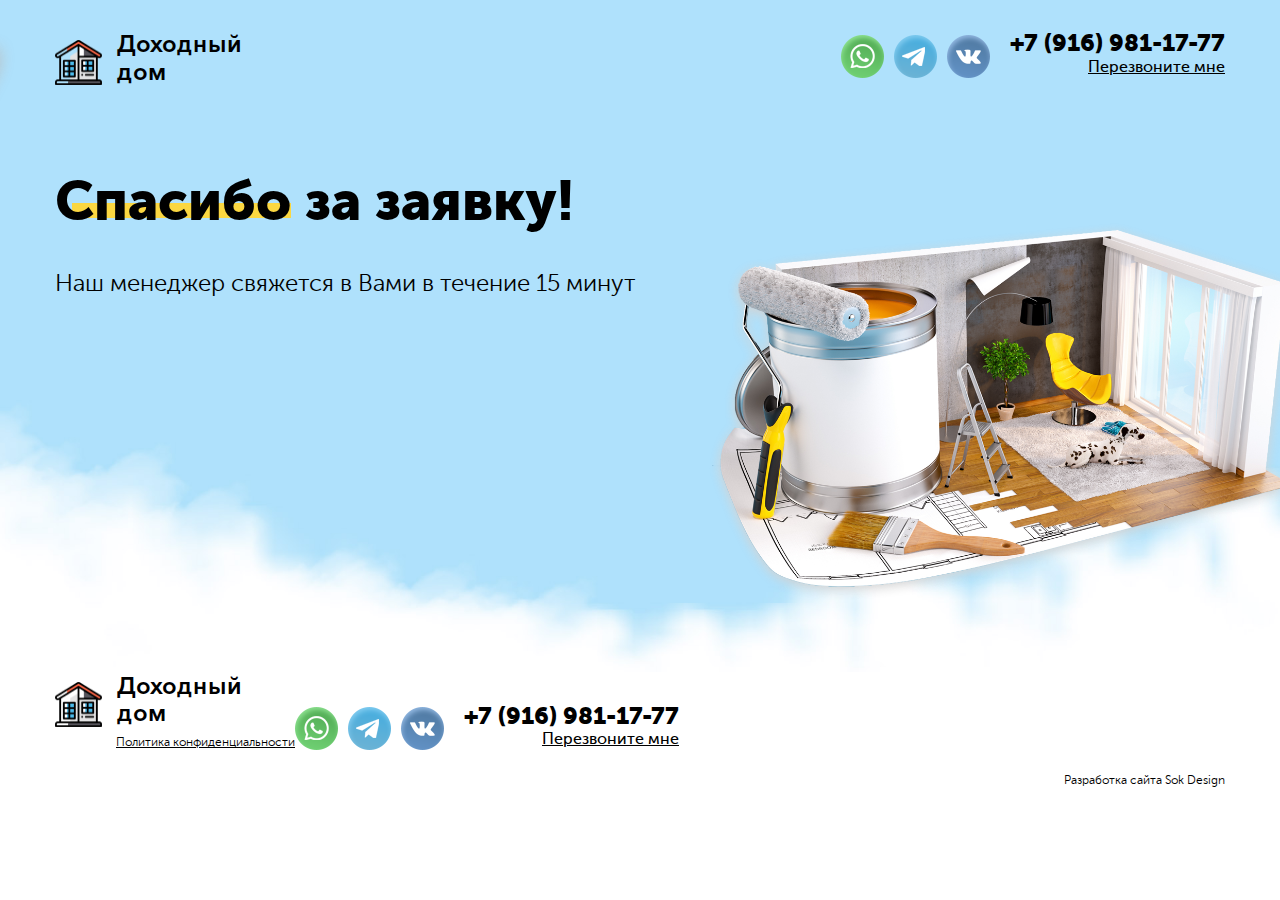
==== thanks.html @ ee1604ca "Add files via upload" ====
<!DOCTYPE HTML>
<html lang="ru">
  <head>
    <meta charset="utf-8">
    <title>Спасибо за заявку!</title>
    <meta name="viewport" content="width=device-width, initial-scale=1">
    <link rel="stylesheet" href="css/style.min.css">
    <link rel="shortcut icon" href="img/favicon.png" type="image/png">
  </head>
  <body>
    <section class="main  main--thanks">
      <header class="main__header">
          <a href="index.html" class="main__logo">
            <img src="img/logo.png" alt="">
            <span>Доходный дом</span>
          </a>
          <div class="main__social  social">
            <a href="" class="social__link">
              <img src="img/icon1-wp.png" alt="">
            </a>
            <a href="" class="social__link">
              <img src="img/icon1-tel.png" alt="">
            </a>
            <a href="https://vk.com/sok.design" class="social__link">
              <img src="img/icon1-vk.png" alt="">
            </a>
          </div>
          <div class="main__phone">
            <a class="main__tel" href="tel:79169811777"><span>+7 (916) 981-17-77</span><img src="img/icon-phone-mob.png"></a>
            <a href="#callback" id="main__btn" class="btn  btn--call main__btn--header  popup-with-zoom-anim">Перезвоните мне</a>
          </div>
        </header>
      <div class="main__wrapper">
        <h1 class="main__title"><span class="main__title--decor1">Спасибо</span> за заявку!</h1>
        <p class="main__subtitle">Наш менеджер свяжется в Вами в течение 15 минут</p>
      </div>
      <div class="main__img  main__img--thanks">
        <img src="img/bg-img1.png" alt="">
      </div>
    </section>

    <footer class="footer footer--thanks">
      <div class="footer__wrapper">
        <div class="footer__col">
          <a href="/" class="main__logo  main__logo--footer">
            <img src="img/logo.png" alt="">
              <span>Доходный дом</span>
          </a>
          <div class="footer__privacy  politics">
            <a href="#politics" class="popup-with-zoom-anim">Политика конфиденциальности</a>
          </div>
        </div>
        <div class="footer__col2">
          <div class="main__social  social">
            <a href="" class="social__link  social__link--footer">
              <img src="img/icon1-wp.png" alt="">
            </a>
            <a href="" class="social__link  social__link--footer">
              <img src="img/icon1-tel.png" alt="">
            </a>
            <a href="https://vk.com/sok.design" class="social__link  social__link--footer">
              <img src="img/icon1-vk.png" alt="">
            </a>
          </div>
          <div class="main__phone  main__phone--footer">
            <a class="main__tel" href="tel:79169811777">+7 (916) 981-17-77</a>
            <a href="#callback" id="main__btn" class="btn  btn--call main__btn--footer callback popup-with-zoom-anim">Перезвоните мне</a>
          </div>
        </div>
      </div>
      <div class="development">
        <a href="https://vk.com/sok.design" class="development__text">Разработка сайта Sok Design</a>
      </div>
    </footer>


  <div id="sale" class="popup popup--form zoom-anim-dialog mfp-hide">
    <p class="title  popap__title">Получить скидку 50%</p>
    <p class="title  popap__subtitle">Заполните формы и мы с вами свяжемся</p>
    <form id="zayavkaForm" class="form" autocomplete="off">
      <input name="uname" type="text" id="username1" placeholder="Ваше имя" required>
      <input class="phone" name="uphone" type="tel" id="phone" tabindex="0" placeholder="+7 (___) ___-__-__" required>
      <input name="formInfo" class="formInfo" type="hidden" value="Получить скидку 50%"/>
      <div class="btn_block  btn--main">
        <input type="submit" class="btn  btn--main" value="Отправить" />
      </div>
      <p class="form__text">Нажимая на кнопку, Вы принимаете <a href="#politics" class="popup-with-zoom-anim">Положение и Согласие</a> на обработку персональных данных.</p>
    </form>
  </div>
    
  <div id="callback" class="popup popup--form zoom-anim-dialog mfp-hide">
    <p class="title  popap__title">Обратный звонок</p>
    <p class="title  popap__subtitle">Заполните формы и мы с вами свяжемся</p>
    <form id="callbcackForm" class="form" autocomplete="off">
      <input name="uname" type="text" id="username" placeholder="Ваше имя" required>
      <input class="phone" name="uphone" type="tel" id="phone" tabindex="0" placeholder="+7 (___) ___-__-__" required>
      <input name="formInfo" class="formInfo" type="hidden" value="Обратный звонок"/>
      <div class="btn_block  btn--main">
        <input type="submit" class="btn  btn--main" value="Отправить" />
      </div>
      <p class="form__text">Нажимая на кнопку, Вы принимаете <a href="#politics" class="popup-with-zoom-anim">Положение и Согласие</a> на обработку персональных данных.</p>
    </form>
  </div>

<!---
  <div id="succesform" class="popup popup--success zoom-anim-dialog mfp-hide">
    <p class="title">Отправлено!</p>
    <p class="sub_title">Ожидайте нашего звонка!</p>
  </div>
--->

  <div id="politics" class="popup popup--politic zoom-anim-dialog mfp-hide">
        <p class="title">Политика конфиденциальности</p>
        <p class="sub_title">
            Настоящим подтверждаю, что я ознакомлен и согласен с условиями Политики в отношении обработки персональных данных. Настоящим я даю разрешение Сайту в целях информирования о товарах и услугах, заключения и исполнения договора купли-продажи обрабатывать - собирать, записывать, систематизировать, накапливать, хранить, уточнять (обновлять, изменять), извлекать, использовать, передавать (в том числе поручать обработку другим лицам), обезличивать, блокировать, удалять, уничтожать - мои персональные данные: фамилию, имя, пол, дату рождения, номера домашнего и мобильного телефонов, адрес электронной почты, а также данные об интересах на основании анализа моих поисковых запросов и посещений Интернет-сайтов. Также я разрешаю в целях информирования о товарах, работах, услугах направлять на указанный мною адрес электронной почты и/или на номер мобильного телефона рекламу и информацию о товарах, работах, услугах и его партнеров.
        </p>
    </div>

  <script src="js/jquery-3.4.1.min.js"></script>
  <script type="text/javascript" src="js/scroll.js"></script>
  <script src="js/jquery.magnific-popup.min.js"></script>
  <script src="js/jquery.maskedinput.min.js"></script>
    <script src="js/soltend.js"></script>
    <script src="js/send.js"></script>
  </body>
</html>
---- css/style.min.css ----
@font-face{font-family:'museosanscyrl-webfont';src:url(../fonts/museosanscyrl-webfont.woff) format('woff'),url(../fonts/museosanscyrl-webfont.woff2) format('woff2');font-weight:400;font-style:normal}@font-face{font-family:'museosanscyrl_300-webfont';src:url(../fonts/museosanscyrl_300-webfont.woff) format('woff'),url(../fonts/museosanscyrl_300-webfont.woff2) format('woff2');font-weight:400;font-style:normal}@font-face{font-family:'museosanscyrl_500-webfont';src:url(../fonts/museosanscyrl_500-webfont.woff) format('woff'),url(../fonts/museosanscyrl_500-webfont.woff2) format('woff2');font-weight:400;font-style:normal}@font-face{font-family:'museosanscyrl_700-webfont';src:url(../fonts/museosanscyrl_700-webfont.woff) format('woff'),url(../fonts/museosanscyrl_700-webfont.woff2) format('woff2');font-weight:400;font-style:normal}@font-face{font-family:'museosanscyrl_900-webfont';src:url(../fonts/museosanscyrl_900-webfont.woff) format('woff'),url(../fonts/museosanscyrl_900-webfont.woff2) format('woff2');font-weight:400;font-style:normal}@font-face{font-family:'avenirnextcyr-demi';src:url(../fonts/avenirnextcyr-demi.woff) format('woff'),url(../fonts/avenirnextcyr-demi.woff2) format('woff2');font-weight:400;font-style:normal}
/*! normalize.css v8.0.1 | MIT License | github.com/necolas/normalize.css */
@-webkit-keyframes slideme{0%{left:-30px;margin-left:0}30%,to{left:110%;margin-left:80px}}@keyframes slideme{0%{left:-30px;margin-left:0}30%,to{left:110%;margin-left:80px}}html{line-height:1.15;-webkit-text-size-adjust:100%}.mfp-figure figure,.why__item h3,.why__item p,body{margin:0}details,main{display:block}h1{font-size:2em;margin:.67em 0}hr{-webkit-box-sizing:content-box;box-sizing:content-box;height:0;overflow:visible}code,kbd,pre,samp{font-family:monospace,monospace;font-size:1em}a{background-color:transparent}abbr[title]{border-bottom:none;-webkit-text-decoration:underline dotted;text-decoration:underline dotted}b,strong{font-weight:bolder}small{font-size:80%}sub,sup{font-size:75%;line-height:0;position:relative;vertical-align:baseline}sub{bottom:-.25em}sup{top:-.5em}img{border-style:none}button,input,optgroup,select,textarea{font-family:inherit;font-size:100%;line-height:1.15;margin:0}button,input{overflow:visible}button,select{text-transform:none}[type=button],[type=reset],[type=submit],button{-webkit-appearance:button}[type=button]::-moz-focus-inner,[type=reset]::-moz-focus-inner,[type=submit]::-moz-focus-inner{border-style:none;padding:0}[type=button]:-moz-focusring,[type=reset]:-moz-focusring,[type=submit]:-moz-focusring,button:-moz-focusring{outline:1px dotted ButtonText}fieldset{padding:.35em .75em .625em}legend{color:inherit;display:table;max-width:100%;white-space:normal}progress{vertical-align:baseline}textarea{overflow:auto}[type=checkbox],[type=radio],legend{-webkit-box-sizing:border-box;box-sizing:border-box;padding:0}[type=number]::-webkit-inner-spin-button,[type=number]::-webkit-outer-spin-button{height:auto}[type=search]{-webkit-appearance:textfield;outline-offset:-2px}[type=search]::-webkit-search-decoration{-webkit-appearance:none}::-webkit-file-upload-button{-webkit-appearance:button;font:inherit}summary{display:list-item}[hidden],template{display:none}.btn{font-family:'Montserrat',sans-serif;font-style:normal;font-weight:500;line-height:normal;display:inline-block;-webkit-box-sizing:border-box;box-sizing:border-box;text-decoration:none;z-index:1;border:0;cursor:pointer;-webkit-transition:.3s ease;transition:.3s ease}.btn:active,.btn:focus,input[type=range]:focus{outline:0}.btn--call{text-align:center;height:20px;border-radius:0;color:#000;text-decoration:underline;font-size:16px;background:0 0;padding:0;font-family:'museosanscyrl_500-webfont',Helvetica,Arial,sans-serif}.btn--call:hover{color:#fcc50e}.btn--main,.main__btn2{position:relative;height:80px}.btn--main{display:block;text-align:center;max-width:400px;width:100%;line-height:80px;border-radius:50px;color:#000;font-size:18px;background:0 0;padding:0;background:-webkit-gradient(linear,left top,right top,from(#f5af2d),color-stop(35%,#f8c733),to(#f5af2d));background:linear-gradient(90deg,#f5af2d 0,#f8c733 35%,#f5af2d 100%);text-transform:uppercase;font-family:'museosanscyrl_700-webfont',Helvetica,Arial,sans-serif;overflow:hidden}.main__btn2{width:400px;z-index:1}.main__btn2::before{position:absolute;content:"";right:-20px;top:50%;-webkit-transform:translateY(-50%);transform:translateY(-50%);width:95px;height:100px;background-image:url(../img/calc-min.png);background-position:center;background-repeat:no-repeat;background-size:95px 100px;z-index:2}.btn--main:after{content:"";display:block;width:20px;height:200px;margin-left:60px;background:rgba(255,255,255,.5);-webkit-box-shadow:0 0 20px rgba(255,255,255,.5);box-shadow:0 0 20px rgba(255,255,255,.5);position:absolute;left:-40px;top:-50px;z-index:1;-webkit-transform:rotate(45deg);transform:rotate(45deg);-webkit-transition:all .1s;transition:all .1s;-webkit-animation-name:slideme;animation-name:slideme;-webkit-animation-duration:2s;animation-duration:2s;-webkit-animation-delay:.08s;animation-delay:.08s;-webkit-animation-timing-function:ease-in-out;animation-timing-function:ease-in-out;-webkit-animation-iteration-count:infinite;animation-iteration-count:infinite}.main__btn--footer{padding-top:0}.form{display:inline-block;position:relative;width:100%;background-color:#fff}.form__num,.form__num output{position:absolute;color:#000;font-size:30px}.form__num{display:block;right:0;top:-15px;pointer-events:none;max-width:110px;height:65px;width:100%;border:1px solid #fbd741;border-radius:10px;display:-webkit-box;display:-ms-flexbox;display:flex;-webkit-box-pack:center;-ms-flex-pack:center;justify-content:center;-webkit-box-align:center;-ms-flex-align:center;align-items:center;font-family:'museosanscyrl_300-webfont',Helvetica,Arial,sans-serif}.form__num output{top:50%;left:50%;margin:auto 0;-webkit-transform:translate(-50%,-50%);transform:translate(-50%,-50%)}input[type=range]{-webkit-appearance:none;border:0;max-width:330px;width:100%;height:35px;margin:0;background-color:transparent;padding:0}input[type=range]::-webkit-slider-runnable-track{max-width:100%;height:3px;border:0;border-radius:20px;background-color:#fbd640}input[type=range]::-webkit-slider-thumb{-webkit-appearance:none;-webkit-box-sizing:content-box;box-sizing:content-box;border:0;height:35px;width:35px;border-radius:50%;background-color:#fbd741;margin-top:-15px}input[type=range]::-moz-range-track{max-width:100%;height:3px;border:0;background-color:#fbd640;border-radius:5px}input[type=range]::-moz-range-progress{border-radius:5px;height:3px;background-color:#fcde63}input[type=range]::-moz-range-thumb{-webkit-appearance:none;border:0;height:35px;width:35px;border-radius:50%;background-color:#fbd741;margin-top:-15px}input[type=range]::-ms-track{-webkit-appearance:none;border:0;height:3px;width:300px;background-color:#fbd640;margin-top:0;color:transparent;box-sizing:content-box}input[type=range]::-ms-thumb{border:0;padding:0;height:35px;width:35px;margin-top:0;border-radius:50%;background:#fbd741}input[type=range]::-ms-fill-lower{background-color:#fcdb59}.form__row{margin:0 auto;display:-webkit-box;display:-ms-flexbox;display:flex;-webkit-box-orient:vertical;-webkit-box-direction:normal;-ms-flex-direction:column;flex-direction:column;-webkit-box-align:start;-ms-flex-align:start;align-items:flex-start;-webkit-box-pack:start;-ms-flex-pack:start;justify-content:flex-start;width:100%;padding-top:50px}.form__input,.form__input-wrap{-webkit-box-sizing:border-box;box-sizing:border-box;width:100%}.form__input-wrap{position:relative;border-radius:0;border:0;text-align:left;max-width:330px;margin-bottom:0}.form__input{font-size:16px;line-height:60px;display:block;height:60px;padding:0 0 0 15px;border-radius:10px;border:1px solid #fbd741;-webkit-transition:.3s ease;transition:.3s ease;font-family:'museosanscyrl_300-webfont',Helvetica,Arial,sans-serif}.form__input::-webkit-input-placeholder{color:#000}.form__input::-moz-placeholder{color:#000}.form__input:-ms-input-placeholder,.form__input::-ms-input-placeholder{color:#000}.form__input::placeholder{color:#000}.form__input:hover{border-color:#ebbe05}.form__input:focus{outline:0}.form__btn{margin-top:50px}.form__btn input{display:block}.popap__title,.popup--politic .title{font-family:'museosanscyrl_900-webfont',Helvetica,Arial,sans-serif}.popap__subtitle,.popap__title{padding:0;font-size:30px;margin:0 0 20px;text-align:center}.popap__subtitle{font-size:18px}.popup--politic .title{color:#000}.popap__subtitle,.popup--politic .sub_title,form input{font-family:'museosanscyrl_300-webfont',Helvetica,Arial,sans-serif}.popup--politic .sub_title{font-size:18px;color:#000}.popup--success .title{text-align:center;font-family:"Muller ExtraBold DEMO";font-size:24px}.popup--success .sub_title{text-align:center;margin:10px 0 0;font-size:14px}.popup--politic{max-width:600px;height:auto;overflow-y:scroll}.popup--politic .title{text-align:center;font-size:24px}.popup--politic .sub_title,form .btn_block{text-align:center}.popup--form #username{margin:0 0 20px}form input{outline:0;border:1px solid #fbd741;border-radius:10px;width:100%;-webkit-box-sizing:border-box;box-sizing:border-box;padding:18px 20px;font-size:16px;margin-bottom:20px}form .btn_block{margin:30px auto 0}form .btn_block .btn{margin:0 auto;border:0;cursor:pointer}.main img,form label{display:block;width:100%}form label{font-size:12px;text-align:center;margin:12px 0 0}form label span{display:inline-block;padding:0 0 0 24px;position:relative}.popup{background:#fff;border-radius:8px;padding:30px;text-align:left;position:relative;margin:0 auto}.form__text{font-size:16px;font-family:'museosanscyrl_300-webfont',Helvetica,Arial,sans-serif}.form__text a{color:#000}.popup--success{max-width:300px}.main,.popup--form{-webkit-box-sizing:border-box;box-sizing:border-box}.popup--form{max-width:500px;padding:30px 60px}.main{width:100%;height:100%;background-color:#fff;background-image:url(../img/bg1.jpg);background-size:auto;background-repeat:no-repeat;background-position:center top;position:relative;padding-bottom:350px;overflow:hidden}.main--thanks{background-size:cover;padding-bottom:200px;height:70vh}.main__img{margin-top:auto;position:absolute;top:33%;right:0;max-width:60%}.main__img--thanks{max-width:45%}.main img{height:auto}.main__wrapper::before{position:absolute;content:"";left:-250px;top:50%;-webkit-transform:translateY(-50%);transform:translateY(-50%);width:226px;height:405px;background-image:url(../img/bg-img2.png);background-position:center;background-repeat:no-repeat;background-size:contain;z-index:1}.main__wrapper{-webkit-box-sizing:border-box;box-sizing:border-box;margin:0 auto;max-width:1200px;width:100%;padding-left:15px;padding-right:15px;position:relative}.main__header,.main__logo{display:-webkit-box;display:-ms-flexbox;display:flex}.main__header{-webkit-box-sizing:border-box;box-sizing:border-box;margin:0 auto;max-width:1200px;width:100%;padding-left:15px;padding-right:15px;-webkit-box-pack:justify;-ms-flex-pack:justify;justify-content:space-between;-webkit-box-align:start;-ms-flex-align:start;align-items:flex-start;padding-top:30px}.main__logo{max-width:240px;-webkit-box-align:end;-ms-flex-align:end;align-items:flex-end;text-decoration:none}.main__logo span{color:#000;font-size:24px;padding-left:15px;font-family:'avenirnextcyr-demi',Helvetica,Arial,sans-serif}.main__logo img{display:block;width:48px;height:45px}.main__social{margin-left:auto;margin-right:20px;margin-top:5px}.main__phone{display:-webkit-box;display:-ms-flexbox;display:flex;-webkit-box-orient:vertical;-webkit-box-direction:normal;-ms-flex-direction:column;flex-direction:column;-webkit-box-align:end;-ms-flex-align:end;align-items:flex-end;text-align:right}.main__phone--header{padding-top:13px}.main__tel{text-decoration:none;font-size:24px;color:#000;font-family:'museosanscyrl_900-webfont',Helvetica,Arial,sans-serif}.main__tel img{display:none}.main__btn{margin-top:10px}.main__title{margin-top:85px;font-size:55px;color:#000;font-family:'museosanscyrl_900-webfont',Helvetica,Arial,sans-serif}.main__title--decor1,.main__title--decor2{position:relative;z-index:1}.main__title--decor1::before,.main__title--decor2::before{position:absolute;content:"";width:93%;height:15px;background-color:#fbd741;right:0;bottom:15px;z-index:-1}.main__title--decor2::before{height:28px;bottom:13px;right:3px}.main__subtitle{max-width:870px;font-size:24px;color:#000;font-family:'museosanscyrl_300-webfont',Helvetica,Arial,sans-serif}.main__items{padding:0;margin:80px 0 50px}.main__descr,.main__item{color:#000;font-family:'museosanscyrl_300-webfont',Helvetica,Arial,sans-serif}.main__item{margin-bottom:30px;list-style:none;font-size:18px;position:relative;padding-left:50px}.main__item::before{position:absolute;content:"";left:0;top:50%;-webkit-transform:translateY(-50%);transform:translateY(-50%)}.main__item--1::before,.main__item--2::before,.main__item--3::before{width:36px;height:38px;background-image:url(../img/icon1.png);background-position:center;background-repeat:no-repeat;background-size:36px 38px}.main__item--2::before,.main__item--3::before{width:34px;height:32px;background-image:url(../img/icon2.png);background-size:34px 32px}.main__item--3::before{width:39px;height:39px;background-image:url(../img/icon3.png);background-size:39px 39px}.main__descr{font-size:24px}.main__img--mob{display:none}.social{display:-webkit-box;display:-ms-flexbox;display:flex}.social__link{-webkit-box-sizing:border-box;box-sizing:border-box;display:block;width:43px;height:43px;position:relative}.social__link:not(:last-child){margin-right:10px}.menu__icon span,.social__link img{display:block;position:absolute;width:100%}.menu{margin-right:20px;margin-left:20px;max-width:1170px;width:100%}.menu__icon{-webkit-box-sizing:border-box;box-sizing:border-box;margin:3px 0;display:none;width:50px;height:35px;position:relative;cursor:pointer}.menu__icon span{height:4px;background:#fff;border-radius:0;opacity:1;left:0;-webkit-transform:rotate(0deg);transform:rotate(0deg);-webkit-transition:.2s ease-in-out;transition:.2s ease-in-out}.menu__icon span:first-child{width:100%}.menu__icon span:nth-child(2),.menu__icon span:nth-child(3),.menu__icon span:nth-child(4){width:100%}.menu__icon span:nth-child(1){top:0}.menu__icon span:nth-child(2),.menu__icon span:nth-child(3){top:12px}.menu__icon span:nth-child(4){top:24px}.menu__links,.menu__links-container{width:100%;display:-webkit-box;display:-ms-flexbox;display:flex;-ms-flex-wrap:wrap;flex-wrap:wrap;-webkit-box-pack:center;-ms-flex-pack:center;justify-content:center;-webkit-box-align:center;-ms-flex-align:center;align-items:center}.menu__links{list-style-type:none;max-width:1170px;margin:0 auto;border-radius:20px;background-color:#fff;padding:15px 0}.menu__links-container{max-width:800px;-webkit-transform:translateY(0);transform:translateY(0)}.menu__links-item{position:relative}.menu__links a,.menu__links--footer a{display:inline-block;color:#545454;font-size:18px;line-height:30px;padding:0 10px;text-decoration:none;-webkit-transition:.25s ease;transition:.25s ease}.menu__links a:hover{text-decoration:none;color:#b41484}.menu.menu_state_open .menu__icon span:nth-child(1){top:18px;width:0%;left:50%}.menu.menu_state_open .menu__icon span:nth-child(2){-webkit-transform:rotate(45deg);transform:rotate(45deg)}.menu.menu_state_open .menu__icon span:nth-child(3){-webkit-transform:rotate(-45deg);transform:rotate(-45deg)}.menu.menu_state_open .menu__icon span:nth-child(4){top:18px;width:0%;left:50%}.menu.menu_state_open .menu__links{-webkit-transform:translateY(0);transform:translateY(0)}.description{min-height:100vh;background-color:#fff;padding-top:10px;padding-bottom:50px}.description,.description__item,.description__items{-webkit-box-sizing:border-box;box-sizing:border-box;width:100%}.description__items{margin:0 auto;max-width:1170px;padding-left:15px;padding-right:15px;display:-webkit-box;display:-ms-flexbox;display:flex;-webkit-box-pack:justify;-ms-flex-pack:justify;justify-content:space-between;-ms-flex-wrap:wrap;flex-wrap:wrap}.description__item{max-width:calc(50% - 30px);margin-left:15px;margin-right:15px;padding:10px;background-color:#fff;border-radius:10px;-webkit-box-shadow:0 10px 30px 0 #cfcdcd;box-shadow:0 10px 30px 0 #cfcdcd}.description__item figcaption{margin:0;padding:0 0 0 30px}.description__item--big{max-width:calc(100% - 30px);width:100%}.description__item img{display:block;width:100%;margin:0}.description__title{-webkit-box-sizing:border-box;box-sizing:border-box;max-width:1170px;width:100%;padding-left:15px;padding-right:15px;margin:0 auto 50px;font-family:'museosanscyrl_900-webfont',Helvetica,Arial,sans-serif;font-size:32px;text-align:center}.description__item-title{font-family:'museosanscyrl_700-webfont',Helvetica,Arial,sans-serif;font-size:20px;text-align:left;margin-bottom:0}.description__item-subtitle{font-family:'museosanscyrl_300-webfont',Helvetica,Arial,sans-serif;font-size:16px;text-align:left;margin-top:13px}.advantage,.advantage__wrapper{-webkit-box-sizing:border-box;box-sizing:border-box;width:100%}.advantage{height:100%;position:relative;background-image:url(../img/cloud-bg.png);background-size:cover;background-repeat:no-repeat;background-position:center;padding-top:250px;padding-bottom:250px}.advantage__wrapper{margin:0 auto;max-width:1170px;padding-left:10px;padding-right:10px}.advantage__title{margin-top:0;font-size:48px;color:#000;font-family:'museosanscyrl_900-webfont',Helvetica,Arial,sans-serif}.advantage__title--decor{position:relative;z-index:1}.advantage__text2--decor::before,.advantage__title--decor::before{position:absolute;content:"";width:90%;height:15px;background-color:#fbd741;right:3px;bottom:12px;z-index:-1}.advantage__subtitle{font-size:24px;color:#000;font-family:'museosanscyrl_300-webfont',Helvetica,Arial,sans-serif}.advantage__items{margin:0;padding:0;position:relative}.advantage__items--wrap{display:-webkit-box;display:-ms-flexbox;display:flex;-webkit-box-pack:justify;-ms-flex-pack:justify;justify-content:space-between;-webkit-box-align:center;-ms-flex-align:center;align-items:center}.advantage__img{padding-top:50px;max-width:440px;width:100%}.advantage__img img,.calculator__right img{display:block;width:100%;height:auto}.advantage__item{padding:0;list-style:none;margin:0 0 40px;font-size:30px;color:#000;font-family:'museosanscyrl_900-webfont',Helvetica,Arial,sans-serif}.advantage__item span{font-size:48px;padding-right:15px;color:#d6f0fd}.advantage__text1,.advantage__text2{margin-bottom:50px;font-size:24px;color:#000;font-family:'museosanscyrl_300-webfont',Helvetica,Arial,sans-serif}.advantage__item span,.advantage__text2{font-family:'museosanscyrl_900-webfont',Helvetica,Arial,sans-serif}.advantage__text2--decor{z-index:1;position:relative}.advantage__text2--decor::before{height:11px;bottom:6px}.calculator,.calculator__title,.calculator__wrapper{-webkit-box-sizing:border-box;box-sizing:border-box;width:100%}.calculator{height:100%;background-color:#fff;padding-bottom:10px}.calculator__title,.calculator__wrapper{max-width:970px;padding-left:15px;padding-right:15px}.calculator__wrapper{margin:0 auto;display:-webkit-box;display:-ms-flexbox;display:flex;-webkit-box-pack:justify;-ms-flex-pack:justify;justify-content:space-between;-webkit-box-align:center;-ms-flex-align:center;align-items:center}.calculator__title{margin:50px auto 0;font-size:32px;color:#000;font-family:'museosanscyrl_900-webfont',Helvetica,Arial,sans-serif}.calculator__left{max-width:60%;width:100%}.calculator__right{max-width:285px;width:100%}.calculator__form{max-width:500px;width:100%}.calculator__text{font-size:24px;color:#000;font-family:'museosanscyrl_300-webfont',Helvetica,Arial,sans-serif}.why,.why__main-title::after{background-position:center;background-repeat:no-repeat}.why,.why__wrapper{-webkit-box-sizing:border-box;box-sizing:border-box;width:100%}.why{height:100%;background-color:#fff;background-image:url(../img/cloud-bg.png);background-size:cover;padding-top:250px;padding-bottom:250px}.why__wrapper{margin:0 auto;max-width:1170px;padding-left:15px;padding-right:15px}.why__main-title{margin:0 0 80px;text-align:right;font-size:48px;position:relative;padding-right:70px;color:#000;font-family:'museosanscyrl_900-webfont',Helvetica,Arial,sans-serif}.why__main-title::after{position:absolute;top:-45px;right:0;content:"";width:104px;height:104px;background-image:url(../img/hat.png);background-size:104px 104px}.why__item,.why__items{display:-webkit-box;display:-ms-flexbox;display:flex;-webkit-box-pack:center;-ms-flex-pack:center;justify-content:center}.why__items{-ms-flex-wrap:wrap;flex-wrap:wrap;-webkit-box-align:start;-ms-flex-align:start;align-items:flex-start}.why__item{width:25%;margin-bottom:70px;-webkit-box-orient:vertical;-webkit-box-direction:normal;-ms-flex-direction:column;flex-direction:column;-webkit-box-align:center;-ms-flex-align:center;align-items:center;text-align:center}.why__item--big{width:28%}.why__num,.why__title{font-family:'museosanscyrl_900-webfont',Helvetica,Arial,sans-serif}.why__num{font-size:48px;color:#d6f0fd;margin-bottom:20px}.why__title{font-size:24px;padding-bottom:30px}.contacts__address--wrapper a,.contacts__address--wrapper p,.why__descr{font-size:16px;font-family:'museosanscyrl_300-webfont',Helvetica,Arial,sans-serif}.projects,.projects__wrapper{-webkit-box-sizing:border-box;box-sizing:border-box;width:100%}.projects{height:100%;background-color:#fff}.projects__wrapper{margin:0 auto;max-width:1170px;padding-left:15px;padding-right:15px}.projects__title{margin:0 0 50px;text-align:center;font-size:32px;position:relative;padding-right:10px;color:#000;font-family:'museosanscyrl_900-webfont',Helvetica,Arial,sans-serif}.projects__items{display:-webkit-box;display:-ms-flexbox;display:flex;-ms-flex-wrap:wrap;flex-wrap:wrap;-webkit-box-pack:justify;-ms-flex-pack:justify;justify-content:space-between}.projects__item{max-width:50%;background-color:#fff;padding:10px;-webkit-box-shadow:0 10px 20px 0 #dfdede;box-shadow:0 10px 20px 0 #dfdede;margin-bottom:50px}.projects__item,.projects__item img{border-radius:10px}.plan,.plan__wrapper{-webkit-box-sizing:border-box;box-sizing:border-box;width:100%}.plan{height:100%;background-color:#fff;background-image:url(../img/cloud-bg.png);background-size:cover;background-repeat:no-repeat;background-position:center;padding-top:250px;padding-bottom:200px}.plan__wrapper{margin:0 auto;max-width:1170px;padding-left:15px;padding-right:15px;display:-webkit-box;display:-ms-flexbox;display:flex;-webkit-box-orient:vertical;-webkit-box-direction:normal;-ms-flex-direction:column;flex-direction:column}.plan__title{margin:0 0 40px;text-align:left;font-size:48px;position:relative;padding-right:10px;color:#000;font-family:'museosanscyrl_900-webfont',Helvetica,Arial,sans-serif}.plan__img{margin:auto;position:relative}.plan__num{display:-webkit-box;display:-ms-flexbox;display:flex;-webkit-box-pack:center;-ms-flex-pack:center;justify-content:center;-webkit-box-align:center;-ms-flex-align:center;align-items:center;position:absolute;white-space:nowrap;font-size:20px;color:#000;font-family:'museosanscyrl_700-webfont',Helvetica,Arial,sans-serif}.plan__1{top:40%;left:-35%}.plan__2{top:60%;left:-40%}.plan__3{top:20%;right:-40%}.plan__4{top:37%;right:-37%}.plan__5{top:55%;right:-50%}.plan__img--main{display:block;max-width:580px;width:100%;height:auto}.plan__mob{display:none}.sale{width:100%;background-color:#fff;-webkit-box-sizing:border-box;box-sizing:border-box}.sale__wrapper{margin:0 auto;max-width:1920px;position:relative}.projects__item img,.sale__wrapper img{display:block;width:100%;height:auto}.contacts,.contacts__wrapper,.sale__wrapper{-webkit-box-sizing:border-box;box-sizing:border-box}.contacts{width:100%;background-color:#fff;background-image:url(../img/cloud-bg.png);background-size:cover;background-repeat:no-repeat;background-position:center;padding-top:150px;padding-bottom:200px}.contacts__wrapper{margin:0 auto;max-width:1170px;padding-left:15px;padding-right:15px;position:relative}.contacts__title{text-align:center;font-size:32px;margin-bottom:40px;color:#000;font-family:'museosanscyrl_900-webfont',Helvetica,Arial,sans-serif}.contacts__address,.contacts__map{-webkit-box-shadow:0 10px 20px 0 #dfdede;box-shadow:0 10px 20px 0 #dfdede;padding:10px}.contacts__map{-webkit-box-sizing:border-box;box-sizing:border-box;background-image:url(../img/map.jpg);background-size:cover;background-repeat:no-repeat;background-position:center;border:10px solid #fff;margin:0 auto;max-width:1140px;width:100%;height:570px;border-radius:15px;position:relative}.contacts__address{border-radius:10px;position:absolute;max-width:430px;background-color:#fff;top:50%;-webkit-transform:translateY(-50%);transform:translateY(-50%);left:45px}.contacts__address--wrapper{border-radius:10px;border:1px solid #f9f9f7;padding:0 5px 5px 15px}.contacts__address--wrapper a,.contacts__address--wrapper p{text-decoration:none;font-size:18px;color:#000}.contacts__map iframe{border-radius:15px;margin:0;padding:0;position:absolute;top:0;left:0}.contacts__map-mob,.mfp-align-top .mfp-container:before{display:none}.footer,.footer__wrapper{-webkit-box-sizing:border-box;box-sizing:border-box}.footer{width:100%;background-color:#fff}.footer__wrapper{margin:0 auto;max-width:1200px;padding-left:15px;padding-right:15px;position:relative;display:-webkit-box;display:-ms-flexbox;display:flex;-webkit-box-align:end;-ms-flex-align:end;align-items:flex-end}.footer__privacy{text-align:right;padding-top:5px;padding-bottom:0}.footer__privacy a{color:#000;font-size:12px;font-family:'museosanscyrl_300-webfont',Helvetica,Arial,sans-serif}.footer__col2{display:-webkit-box;display:-ms-flexbox;display:flex;-webkit-box-pack:center;-ms-flex-pack:center;justify-content:center;-webkit-box-align:end;-ms-flex-align:end;align-items:flex-end;padding-top:0;-webkit-box-sizing:border-box;box-sizing:border-box}.footer__social{margin-left:auto;margin-right:20px;margin-bottom:12px}.development{-webkit-box-sizing:border-box;box-sizing:border-box;max-width:1200px;width:100%;margin:0 auto;text-align:right;padding:20px 15px}.development__text{text-decoration:none;color:#000;font-size:12px;font-family:'museosanscyrl_300-webfont',Helvetica,Arial,sans-serif}.mfp-bg{z-index:1042;overflow:hidden;position:fixed;background:#0b0b0b;opacity:.8}.mfp-bg,.mfp-container,.mfp-wrap{width:100%;height:100%;left:0;top:0}.mfp-wrap{z-index:1043;position:fixed;outline:0!important;-webkit-backface-visibility:hidden}.mfp-container{text-align:center;position:absolute;padding:0 8px;-webkit-box-sizing:border-box;box-sizing:border-box}.mfp-container:before,.mfp-content{display:inline-block;vertical-align:middle}.mfp-container:before{content:'';height:100%}.mfp-content{position:relative;margin:0 auto;text-align:left;z-index:1045}.mfp-ajax-holder .mfp-content,.mfp-inline-holder .mfp-content{width:100%;cursor:auto}.mfp-ajax-cur{cursor:progress}.mfp-zoom-out-cur,.mfp-zoom-out-cur .mfp-image-holder .mfp-close{cursor:-webkit-zoom-out;cursor:zoom-out}.mfp-zoom{cursor:pointer;cursor:-webkit-zoom-in;cursor:zoom-in}.mfp-auto-cursor .mfp-content{cursor:auto}.mfp-arrow,.mfp-close,.mfp-counter,.mfp-preloader{-webkit-user-select:none;-moz-user-select:none;-ms-user-select:none;user-select:none}.mfp-loading.mfp-figure,.mfp-s-error .mfp-content,.mfp-s-ready .mfp-preloader{display:none}.mfp-hide{display:none!important}.mfp-preloader{color:#ccc;position:absolute;top:50%;width:auto;text-align:center;margin-top:-.8em;left:8px;right:8px;z-index:1044}.mfp-preloader a{color:#ccc}.mfp-preloader a:hover{color:#fff}button.mfp-arrow,button.mfp-close{overflow:visible;cursor:pointer;background:0 0;border:0;-webkit-appearance:none;display:block;outline:0;padding:0;z-index:1046;-webkit-box-shadow:none;box-shadow:none;-ms-touch-action:manipulation;touch-action:manipulation}button::-moz-focus-inner{padding:0;border:0}.mfp-close{width:44px;height:44px;line-height:44px;position:absolute;right:0;top:0;text-decoration:none;text-align:center;opacity:.65;padding:0 0 18px 10px;color:#fff;font-style:normal;font-size:28px;font-family:Arial,Baskerville,monospace}.mfp-close:focus,.mfp-close:hover{opacity:1}.mfp-close:active{top:1px}.mfp-close-btn-in .mfp-close{color:#333}.mfp-iframe-holder .mfp-close,.mfp-image-holder .mfp-close{color:#fff;right:-6px;text-align:right;padding-right:6px;width:100%}.mfp-counter{position:absolute;top:0;right:0;color:#ccc;font-size:12px;line-height:18px;white-space:nowrap}.mfp-arrow{position:absolute;opacity:.65;top:50%;margin:-55px 0 0;padding:0;width:90px;height:110px;-webkit-tap-highlight-color:transparent}.mfp-arrow:active{margin-top:-54px}.mfp-arrow:focus,.mfp-arrow:hover{opacity:1}.mfp-arrow:after,.mfp-arrow:before{content:'';display:block;width:0;height:0;position:absolute;left:0;top:0;margin-top:35px;margin-left:35px;border:medium inset transparent}.mfp-arrow:after{border-top-width:13px;border-bottom-width:13px;top:8px}.mfp-arrow:before{border-top-width:21px;border-bottom-width:21px;opacity:.7}.mfp-arrow-left{left:0}.mfp-arrow-left:after{border-right:17px solid #fff;margin-left:31px}.mfp-arrow-left:before{margin-left:25px;border-right:27px solid #3f3f3f}.mfp-arrow-right{right:0}.mfp-arrow-right:after{border-left:17px solid #fff;margin-left:39px}.mfp-arrow-right:before{border-left:27px solid #3f3f3f}.mfp-iframe-holder{padding-top:40px;padding-bottom:40px}.mfp-iframe-holder .mfp-content{line-height:0;width:100%;max-width:900px}.mfp-iframe-holder .mfp-close{top:-40px}.mfp-iframe-scaler{width:100%;height:0;overflow:hidden;padding-top:56.25%}.mfp-iframe-scaler iframe{position:absolute;display:block;top:0;left:0;width:100%;height:100%;-webkit-box-shadow:0 0 8px rgba(0,0,0,.6);box-shadow:0 0 8px rgba(0,0,0,.6);background:#000}.mfp-figure:after,img.mfp-img{display:block;width:auto;height:auto}img.mfp-img{-webkit-box-sizing:border-box;box-sizing:border-box;padding:40px 0;margin:0 auto}.mfp-figure,img.mfp-img{line-height:0}.mfp-figure:after{content:'';position:absolute;left:0;top:40px;bottom:40px;right:0;z-index:-1;-webkit-box-shadow:0 0 8px rgba(0,0,0,.6);box-shadow:0 0 8px rgba(0,0,0,.6);background:#444}.mfp-figure small{color:#bdbdbd;display:block;font-size:12px;line-height:14px}.mfp-bottom-bar{margin-top:-36px;position:absolute;top:100%;left:0;width:100%;cursor:auto}.mfp-title{text-align:left;line-height:18px;color:#f3f3f3;word-wrap:break-word;padding-right:36px}.mfp-image-holder .mfp-content,img.mfp-img{max-width:100%}.mfp-gallery .mfp-image-holder .mfp-figure{cursor:pointer}#small-dialog{background:#fff;padding:20px 30px;text-align:left;max-width:1000px;margin:40px auto;position:relative}.my-mfp-zoom-in .zoom-anim-dialog{-webkit-transition:all .2s ease-in-out;transition:all .2s ease-in-out}.my-mfp-zoom-in.mfp-ready .zoom-anim-dialog{opacity:1;-webkit-transform:scale(1);transform:scale(1)}.my-mfp-zoom-in .zoom-anim-dialog,.my-mfp-zoom-in.mfp-removing .zoom-anim-dialog{-webkit-transform:scale(.8);transform:scale(.8);opacity:0}.my-mfp-zoom-in.mfp-bg{opacity:0;-webkit-transition:opacity .3s ease-out;transition:opacity .3s ease-out}.my-mfp-zoom-in.mfp-ready.mfp-bg{opacity:.8}.my-mfp-zoom-in.mfp-removing.mfp-bg{opacity:0}.my-mfp-slide-bottom .zoom-anim-dialog{opacity:0;-webkit-transition:all .2s ease-out;transition:all .2s ease-out;-webkit-transform:translateY(-20px) perspective(600px) rotateX(10deg);transform:translateY(-20px) perspective(600px) rotateX(10deg)}.my-mfp-slide-bottom.mfp-ready .zoom-anim-dialog{opacity:1;-webkit-transform:translateY(0) perspective(600px) rotateX(0);transform:translateY(0) perspective(600px) rotateX(0)}.my-mfp-slide-bottom.mfp-removing .zoom-anim-dialog{opacity:0;-webkit-transform:translateY(-10px) perspective(600px) rotateX(10deg);transform:translateY(-10px) perspective(600px) rotateX(10deg)}.my-mfp-slide-bottom.mfp-bg{opacity:0;-webkit-transition:opacity .3s ease-out;transition:opacity .3s ease-out}.my-mfp-slide-bottom.mfp-ready.mfp-bg{opacity:.8}.my-mfp-slide-bottom.mfp-removing.mfp-bg{opacity:0}@media (min-width:0px) and (max-width:768px){.plan__title{font-size:16px;text-align:center}.plan{padding-top:120px;padding-bottom:120px}.plan__item--mob{margin:0;font-size:16px;color:#000;font-family:'museosanscyrl_700-webfont',Helvetica,Arial,sans-serif}.plan__item--mob li{margin:0;padding:0 0 20px}}@media (min-width:529px) and (max-width:728px){.main{background-size:cover;padding-bottom:150px;background-color:#aee1fb;background-position:center 350px}}@media screen and (min-width:729px){.main__tel img{display:block;width:43px;height:43px}}@media (min-width:729px) and (max-width:960px){.main{background-size:cover;padding-bottom:150px;background-color:#aee1fb;background-position:center 550px}}@media (min-width:729px) and (max-width:1127px){.projects__items{-webkit-box-pack:center;-ms-flex-pack:center;justify-content:center}.projects__item{max-width:50%;width:100%}}@media (min-width:769px) and (max-width:868px){.why__item{width:50%}}@media (min-width:769px) and (max-width:1170px){.plan__title{font-size:30px}.plan__item--mob{margin:0;font-size:16px;color:#000;font-family:'museosanscyrl_700-webfont',Helvetica,Arial,sans-serif}.plan__item--mob li{margin:0;padding:0 0 20px}}@media screen and (min-width:821px){.menu__links-container li{position:relative;padding-right:10px;padding-left:10px}.menu__links-container li:not(:last-child):after{position:absolute;content:'';top:50%;right:0;-webkit-transform:translateY(-50%);transform:translateY(-50%);width:1px;height:15px;background-color:#545454;z-index:10}}@media (min-width:869px) and (max-width:1200px){.why__item{width:33%}}@media screen and (min-width:961px){.main__tel img{display:none}}@media screen and (min-width:1080px){.main--thanks{background-size:cover;padding-bottom:350px;height:auto}}@media screen and (min-width:1160px){.main--thanks{background-size:cover;padding-bottom:350px}}@media screen and (min-width:1528px){.main--thanks{background-size:cover;padding-bottom:200px;height:90vh}}@media screen and (max-width:728px){.btn--main{line-height:55px}.btn--main,.main__btn2{width:270px;height:55px;font-size:14px}.main__btn2::before{position:absolute;content:"";right:-30px;top:50%;-webkit-transform:translateY(-50%);transform:translateY(-50%);width:67px;height:67px;background-size:67px 67px}.form__num{max-width:65px;width:100%;height:32px;top:0}.form__num output{font-size:18px}input[type=range]{max-width:280px;width:80%;height:35px}.form__row{padding-top:15px}.main__logo img{width:28px;height:27px}.main__title{font-size:34px}.main__logo span,.main__subtitle{font-size:14px}.main__title--decor1::before,.main__title--decor2::before{height:10px;bottom:5px}.main__descr{font-size:16px}.main__tel img{display:block}.main__item{font-size:14px}.main__tel img,.social__link{width:27px;height:27px}.advantage{padding-top:150px;padding-bottom:120px}.advantage__title{text-align:center;font-size:20px}.advantage__title--decor::before{height:10px;right:3px;bottom:5px}.advantage__subtitle{text-align:center;font-size:14px}.advantage__item span{font-size:32px}.advantage__item{font-size:20px;margin-bottom:25px}.advantage__text1,.advantage__text2{text-align:center;font-size:13px;line-height:18px;margin-bottom:15px}.advantage__text2{font-size:18px;line-height:28px}.advantage__img{padding-top:0;max-width:300px;width:100%}.calculator__title{font-size:14px;text-align:center;margin-bottom:25px}.calculator__text{font-size:14px}.why__main-title{text-align:center;max-width:240px;font-size:20px;padding-right:0;margin:0 auto 30px}.why__main-title::after{top:-25px;right:-34px;width:57px;height:57px;background-size:57px 57px}.why__item{margin-bottom:30px}.why__num{font-size:38px;margin-bottom:20px}.why__title{font-size:18px;padding-bottom:20px}.why__descr{font-size:14px}.why{padding-bottom:200px}.projects__title{font-size:20px;margin-bottom:40px}.projects__item{max-width:100%;width:100%}.contacts{padding-top:150px;padding-bottom:100px}.contacts__wrapper{padding-left:0;padding-right:0}.contacts__title{font-size:14px}.contacts__address{max-width:195px;left:10px}.contacts__address--address,.contacts__address--time{margin:0}.contacts__address--address{margin-top:10px}.contacts__address--address span{display:inline-block;max-width:96px;width:100%}.contacts__address--time span{display:block;max-width:122px;width:100%}.contacts__map{border-radius:0;padding:0;overflow:hidden;height:240px;position:relative;border:0 solid #fff;border-top:10px solid #fff;border-bottom:10px solid #fff}.contacts__address--wrapper a,.contacts__address--wrapper p{font-size:12px}.contacts__map-desc{display:none}.contacts__map-mob{display:block}.main__phone--footer{display:none}.footer__social{margin-bottom:20px}}@media screen and (max-width:868px){.form__input-wrap{max-width:500px}.calculator__wrapper{-webkit-box-orient:vertical;-webkit-box-direction:normal;-ms-flex-direction:column;flex-direction:column;-webkit-box-pack:center;-ms-flex-pack:center;justify-content:center;-webkit-box-align:center;-ms-flex-align:center;align-items:center}.calculator__title{text-align:center}.calculator__left{-webkit-box-ordinal-group:3;-ms-flex-order:2;order:2;max-width:70%;width:100%}.calculator__right{-webkit-box-ordinal-group:2;-ms-flex-order:1;order:1;max-width:40%;width:100%}}@media screen and (max-width:527px){input[type=range]{max-width:250px;width:80%}.form__btn{margin-top:20px}.form__row{-webkit-box-align:center;-ms-flex-align:center;align-items:center}.form__input{line-height:40px;height:40px;margin-bottom:10px}input[type=range]::-webkit-slider-thumb{height:16px;width:16px;margin-top:-7px}input[type=range]::-moz-range-thumb{height:16px;width:16px;margin-top:-7px}input[type=range]::-ms-thumb{height:16px;width:16px;margin-top:-7px}}@media screen and (max-width:480px){input[type=range]{max-width:200px;width:80%}}@media screen and (max-width:418px){input[type=range]{max-width:160px;width:80%}}@media screen and (max-width:360px){input[type=range]{max-width:120px;width:80%}}@media (max-width:699px){.popup--form .title,.popup--politic .title,.popup--success .title{font-size:18px}.popup--form{padding:30px 10px}.popup--form #username{margin:0 0 10px}form input{padding:12px 15px}form .btn_block .btn{font-size:14px}form label{font-size:10px}}@media (max-width:1279px){form .btn_block{margin:20px auto 0}form .btn_block .btn{font-size:18px}}@media (max-width:1023px){form .btn_block .btn{font-size:16px}form label{margin:15px 0 0}}@media screen and (max-width:1060px){.main__img{margin-top:auto;position:absolute;top:37%;right:0;max-width:60%}}@media screen and (max-width:960px){.main__img--mob{position:static;max-width:100%;margin-bottom:20px}.main__subtitle,.main__title{text-align:center}.main__items{max-width:320px;margin:50px auto}.main__btn2{margin:0 auto}.main__descr{text-align:center}.main__img--mob{display:block}.main__btn--header,.main__img,.main__tel span{display:none}.main__phone--header{padding-top:5px}.main__social{margin-right:15px}.advantage__items--wrap{-webkit-box-orient:vertical;-webkit-box-direction:normal;-ms-flex-direction:column;flex-direction:column;-webkit-box-pack:center;-ms-flex-pack:center;justify-content:center;-webkit-box-align:center;-ms-flex-align:center;align-items:center}.advantage__btn{margin:0 auto}}@media screen and (max-width:528px){.main{background-image:url(../img/bg-mob.jpg);background-size:contain;padding-bottom:180px;background-color:#aee1fb;background-position:center 100%}.main__wrapper{padding-left:10px;padding-right:10px}}@media screen and (max-width:468px){.social__link--footer{width:50px;height:50px}.description__title{margin-bottom:40px;font-size:14px}.description__item-title{font-size:13px;text-align:center;margin-bottom:0}.description__item-subtitle{font-size:11px;text-align:center;margin-top:13px}.description__item figcaption{padding-left:0}.projects__title{font-size:14px}.footer__wrapper{-webkit-box-orient:vertical;-webkit-box-direction:normal;-ms-flex-direction:column;flex-direction:column;-webkit-box-align:center;-ms-flex-align:center;align-items:center;-webkit-box-pack:center;-ms-flex-pack:center;justify-content:center}.development{text-align:center}.development__text{text-decoration:none}.main__logo--footer{-webkit-box-pack:center;-ms-flex-pack:center;justify-content:center}.main__logo--footer span{font-size:16px}.footer__social{margin:20px 0 0}}@media screen and (max-width:820px){.menu{width:auto}.menu__icon{display:inline-block}.menu__links,.menu__links-container{width:100%;display:-webkit-box;display:-ms-flexbox;display:flex}.menu__links{padding:0;-webkit-box-sizing:border-box;box-sizing:border-box;position:absolute;top:0;right:0;bottom:auto;left:0;margin:auto;height:200px;-webkit-transform:translateY(-110%);transform:translateY(-110%);-webkit-transition:all 1s ease;transition:all 1s ease;background:#4d4d4d;z-index:-1;-ms-flex-pack:distribute;justify-content:space-around;-webkit-box-align:end;-ms-flex-align:end;align-items:flex-end;border-radius:0}.menu__links a{font-size:16px;display:block;padding:10px;text-align:center;color:#fff}.menu__links-container{max-width:800px;-ms-flex-wrap:wrap;flex-wrap:wrap;-webkit-box-pack:center;-ms-flex-pack:center;justify-content:center;-webkit-box-align:center;-ms-flex-align:center;align-items:center}}@media screen and (max-width:470px){.menu__links{height:340px}.header__right{display:none}.menu{margin-right:20px;margin-left:auto}.menu__links--footer a{font-size:14px}}@media screen and (max-width:620px){.menu__links{height:280px}}@media screen and (max-width:400px){.menu__links{height:350px}}@media screen and (max-width:768px){.description__item{-webkit-box-sizing:border-box;box-sizing:border-box;max-width:calc(100% - 10px);width:100%;margin-left:5px;margin-right:5px;padding:10px;background-color:#fff;border-radius:10px;-webkit-box-shadow:0 10px 30px 0 #cfcdcd;box-shadow:0 10px 30px 0 #cfcdcd}.why__item{width:80%}}@media screen and (max-width:1170px){.plan__img{display:none}.plan__mob{display:block;margin:auto}.plan__mob--wrap{position:relative}.plan__num--mob{position:absolute;font-size:16px;color:#000;font-family:'museosanscyrl_900-webfont',Helvetica,Arial,sans-serif}.plan__mob--main{width:270px;height:100%}.plan__1--mob{top:35%;left:-5%}.plan__2--mob{top:65%;left:-5%}.plan__3--mob{top:20%;right:-7%}.plan__4--mob{top:35%;right:-7%}.plan__5--mob{top:50%;right:-5%}.plan__img--main{display:block;max-width:580px;width:100%;height:auto}}@media screen and (max-width:800px) and (orientation:landscape),screen and (max-height:300px){.mfp-img-mobile .mfp-image-holder{padding-left:0;padding-right:0}.mfp-img-mobile img.mfp-img{padding:0}.mfp-img-mobile .mfp-figure:after{top:0;bottom:0}.mfp-img-mobile .mfp-figure small{display:inline;margin-left:5px}.mfp-img-mobile .mfp-bottom-bar{background:rgba(0,0,0,.6);bottom:0;margin:0;top:auto;padding:3px 5px;position:fixed;-webkit-box-sizing:border-box;box-sizing:border-box}.mfp-img-mobile .mfp-bottom-bar:empty{padding:0}.mfp-img-mobile .mfp-counter{right:5px;top:3px}.mfp-img-mobile .mfp-close{top:0;right:0;width:35px;height:35px;line-height:35px;background:rgba(0,0,0,.6);position:fixed;text-align:center;padding:0}}@media all and (max-width:900px){.mfp-arrow{-webkit-transform:scale(.75);transform:scale(.75)}.mfp-arrow-left{-webkit-transform-origin:0;transform-origin:0}.mfp-arrow-right{-webkit-transform-origin:100%;transform-origin:100%}.mfp-container{padding-left:6px;padding-right:6px}}
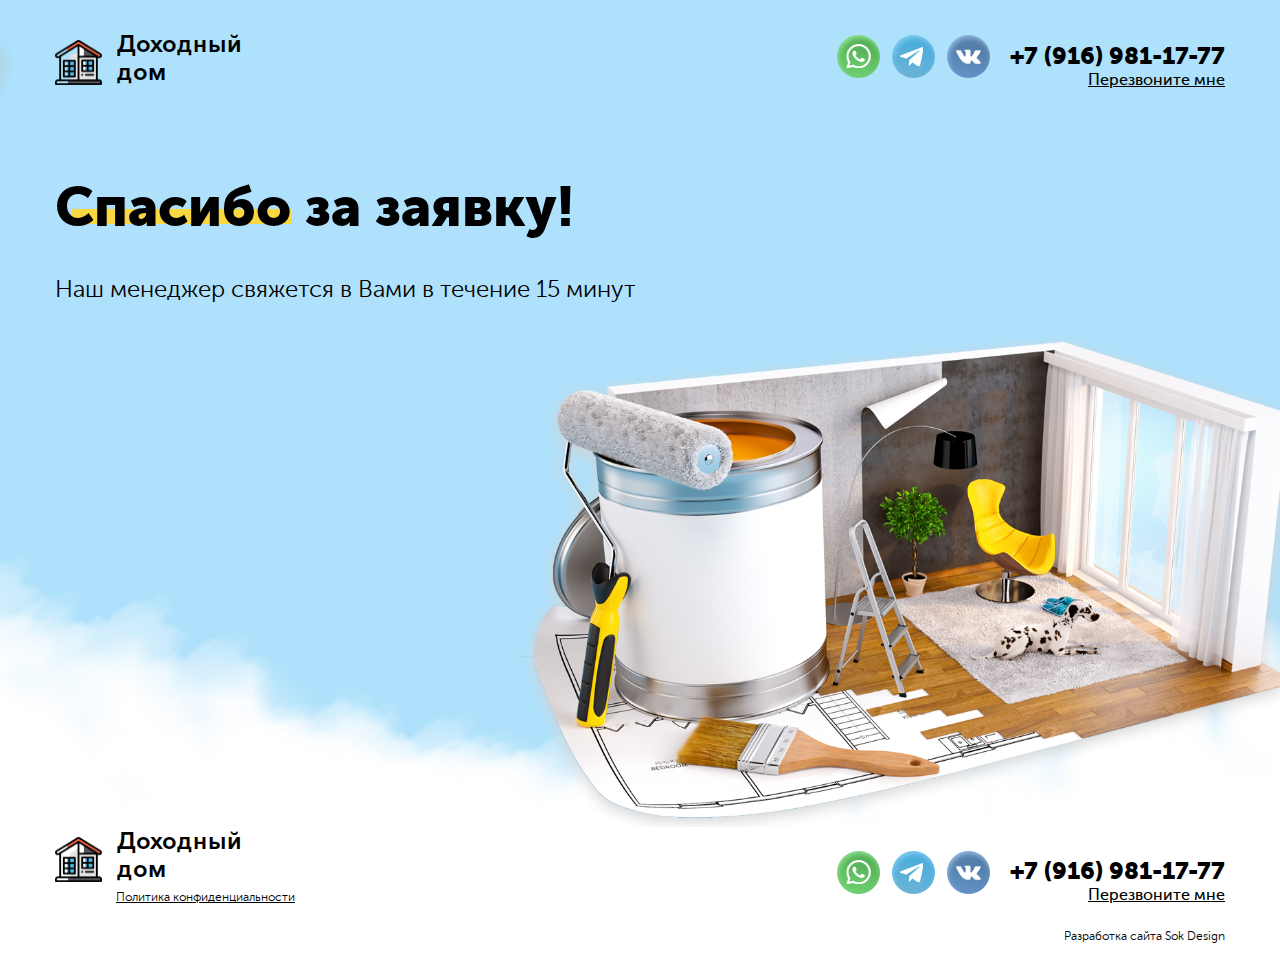
==== commit ec81323c: "Add files via upload" ====
--- a/thanks.html
+++ b/thanks.html
@@ -8,9 +8,9 @@
     <link rel="shortcut icon" href="img/favicon.png" type="image/png">
   </head>
   <body>
-    <section class="main  main--thanks">
+    <section class="main--thanks">
       <header class="main__header">
-          <a href="index.html" class="main__logo">
+          <a href="" class="main__logo">
             <img src="img/logo.png" alt="">
             <span>Доходный дом</span>
           </a>
@@ -25,21 +25,21 @@
               <img src="img/icon1-vk.png" alt="">
             </a>
           </div>
-          <div class="main__phone">
+          <div class="main__phone  main__phone--header">
             <a class="main__tel" href="tel:79169811777"><span>+7 (916) 981-17-77</span><img src="img/icon-phone-mob.png"></a>
             <a href="#callback" id="main__btn" class="btn  btn--call main__btn--header  popup-with-zoom-anim">Перезвоните мне</a>
           </div>
-        </header>
+      </header>
       <div class="main__wrapper">
         <h1 class="main__title"><span class="main__title--decor1">Спасибо</span> за заявку!</h1>
         <p class="main__subtitle">Наш менеджер свяжется в Вами в течение 15 минут</p>
       </div>
-      <div class="main__img  main__img--thanks">
+      <div class="main__img--thanks">
         <img src="img/bg-img1.png" alt="">
       </div>
     </section>
 
-    <footer class="footer footer--thanks">
+    <footer class="footer">
       <div class="footer__wrapper">
         <div class="footer__col">
           <a href="/" class="main__logo  main__logo--footer">
@@ -50,8 +50,7 @@
             <a href="#politics" class="popup-with-zoom-anim">Политика конфиденциальности</a>
           </div>
         </div>
-        <div class="footer__col2">
-          <div class="main__social  social">
+        <div class="footer__social  social">
             <a href="" class="social__link  social__link--footer">
               <img src="img/icon1-wp.png" alt="">
             </a>
@@ -62,6 +61,7 @@
               <img src="img/icon1-vk.png" alt="">
             </a>
           </div>
+        <div class="footer__col2">
           <div class="main__phone  main__phone--footer">
             <a class="main__tel" href="tel:79169811777">+7 (916) 981-17-77</a>
             <a href="#callback" id="main__btn" class="btn  btn--call main__btn--footer callback popup-with-zoom-anim">Перезвоните мне</a>
--- a/css/style.min.css
+++ b/css/style.min.css
@@ -1,3 +1,3 @@
 @font-face{font-family:'museosanscyrl-webfont';src:url(../fonts/museosanscyrl-webfont.woff) format('woff'),url(../fonts/museosanscyrl-webfont.woff2) format('woff2');font-weight:400;font-style:normal}@font-face{font-family:'museosanscyrl_300-webfont';src:url(../fonts/museosanscyrl_300-webfont.woff) format('woff'),url(../fonts/museosanscyrl_300-webfont.woff2) format('woff2');font-weight:400;font-style:normal}@font-face{font-family:'museosanscyrl_500-webfont';src:url(../fonts/museosanscyrl_500-webfont.woff) format('woff'),url(../fonts/museosanscyrl_500-webfont.woff2) format('woff2');font-weight:400;font-style:normal}@font-face{font-family:'museosanscyrl_700-webfont';src:url(../fonts/museosanscyrl_700-webfont.woff) format('woff'),url(../fonts/museosanscyrl_700-webfont.woff2) format('woff2');font-weight:400;font-style:normal}@font-face{font-family:'museosanscyrl_900-webfont';src:url(../fonts/museosanscyrl_900-webfont.woff) format('woff'),url(../fonts/museosanscyrl_900-webfont.woff2) format('woff2');font-weight:400;font-style:normal}@font-face{font-family:'avenirnextcyr-demi';src:url(../fonts/avenirnextcyr-demi.woff) format('woff'),url(../fonts/avenirnextcyr-demi.woff2) format('woff2');font-weight:400;font-style:normal}
 /*! normalize.css v8.0.1 | MIT License | github.com/necolas/normalize.css */
-@-webkit-keyframes slideme{0%{left:-30px;margin-left:0}30%,to{left:110%;margin-left:80px}}@keyframes slideme{0%{left:-30px;margin-left:0}30%,to{left:110%;margin-left:80px}}html{line-height:1.15;-webkit-text-size-adjust:100%}.mfp-figure figure,.why__item h3,.why__item p,body{margin:0}details,main{display:block}h1{font-size:2em;margin:.67em 0}hr{-webkit-box-sizing:content-box;box-sizing:content-box;height:0;overflow:visible}code,kbd,pre,samp{font-family:monospace,monospace;font-size:1em}a{background-color:transparent}abbr[title]{border-bottom:none;-webkit-text-decoration:underline dotted;text-decoration:underline dotted}b,strong{font-weight:bolder}small{font-size:80%}sub,sup{font-size:75%;line-height:0;position:relative;vertical-align:baseline}sub{bottom:-.25em}sup{top:-.5em}img{border-style:none}button,input,optgroup,select,textarea{font-family:inherit;font-size:100%;line-height:1.15;margin:0}button,input{overflow:visible}button,select{text-transform:none}[type=button],[type=reset],[type=submit],button{-webkit-appearance:button}[type=button]::-moz-focus-inner,[type=reset]::-moz-focus-inner,[type=submit]::-moz-focus-inner{border-style:none;padding:0}[type=button]:-moz-focusring,[type=reset]:-moz-focusring,[type=submit]:-moz-focusring,button:-moz-focusring{outline:1px dotted ButtonText}fieldset{padding:.35em .75em .625em}legend{color:inherit;display:table;max-width:100%;white-space:normal}progress{vertical-align:baseline}textarea{overflow:auto}[type=checkbox],[type=radio],legend{-webkit-box-sizing:border-box;box-sizing:border-box;padding:0}[type=number]::-webkit-inner-spin-button,[type=number]::-webkit-outer-spin-button{height:auto}[type=search]{-webkit-appearance:textfield;outline-offset:-2px}[type=search]::-webkit-search-decoration{-webkit-appearance:none}::-webkit-file-upload-button{-webkit-appearance:button;font:inherit}summary{display:list-item}[hidden],template{display:none}.btn{font-family:'Montserrat',sans-serif;font-style:normal;font-weight:500;line-height:normal;display:inline-block;-webkit-box-sizing:border-box;box-sizing:border-box;text-decoration:none;z-index:1;border:0;cursor:pointer;-webkit-transition:.3s ease;transition:.3s ease}.btn:active,.btn:focus,input[type=range]:focus{outline:0}.btn--call{text-align:center;height:20px;border-radius:0;color:#000;text-decoration:underline;font-size:16px;background:0 0;padding:0;font-family:'museosanscyrl_500-webfont',Helvetica,Arial,sans-serif}.btn--call:hover{color:#fcc50e}.btn--main,.main__btn2{position:relative;height:80px}.btn--main{display:block;text-align:center;max-width:400px;width:100%;line-height:80px;border-radius:50px;color:#000;font-size:18px;background:0 0;padding:0;background:-webkit-gradient(linear,left top,right top,from(#f5af2d),color-stop(35%,#f8c733),to(#f5af2d));background:linear-gradient(90deg,#f5af2d 0,#f8c733 35%,#f5af2d 100%);text-transform:uppercase;font-family:'museosanscyrl_700-webfont',Helvetica,Arial,sans-serif;overflow:hidden}.main__btn2{width:400px;z-index:1}.main__btn2::before{position:absolute;content:"";right:-20px;top:50%;-webkit-transform:translateY(-50%);transform:translateY(-50%);width:95px;height:100px;background-image:url(../img/calc-min.png);background-position:center;background-repeat:no-repeat;background-size:95px 100px;z-index:2}.btn--main:after{content:"";display:block;width:20px;height:200px;margin-left:60px;background:rgba(255,255,255,.5);-webkit-box-shadow:0 0 20px rgba(255,255,255,.5);box-shadow:0 0 20px rgba(255,255,255,.5);position:absolute;left:-40px;top:-50px;z-index:1;-webkit-transform:rotate(45deg);transform:rotate(45deg);-webkit-transition:all .1s;transition:all .1s;-webkit-animation-name:slideme;animation-name:slideme;-webkit-animation-duration:2s;animation-duration:2s;-webkit-animation-delay:.08s;animation-delay:.08s;-webkit-animation-timing-function:ease-in-out;animation-timing-function:ease-in-out;-webkit-animation-iteration-count:infinite;animation-iteration-count:infinite}.main__btn--footer{padding-top:0}.form{display:inline-block;position:relative;width:100%;background-color:#fff}.form__num,.form__num output{position:absolute;color:#000;font-size:30px}.form__num{display:block;right:0;top:-15px;pointer-events:none;max-width:110px;height:65px;width:100%;border:1px solid #fbd741;border-radius:10px;display:-webkit-box;display:-ms-flexbox;display:flex;-webkit-box-pack:center;-ms-flex-pack:center;justify-content:center;-webkit-box-align:center;-ms-flex-align:center;align-items:center;font-family:'museosanscyrl_300-webfont',Helvetica,Arial,sans-serif}.form__num output{top:50%;left:50%;margin:auto 0;-webkit-transform:translate(-50%,-50%);transform:translate(-50%,-50%)}input[type=range]{-webkit-appearance:none;border:0;max-width:330px;width:100%;height:35px;margin:0;background-color:transparent;padding:0}input[type=range]::-webkit-slider-runnable-track{max-width:100%;height:3px;border:0;border-radius:20px;background-color:#fbd640}input[type=range]::-webkit-slider-thumb{-webkit-appearance:none;-webkit-box-sizing:content-box;box-sizing:content-box;border:0;height:35px;width:35px;border-radius:50%;background-color:#fbd741;margin-top:-15px}input[type=range]::-moz-range-track{max-width:100%;height:3px;border:0;background-color:#fbd640;border-radius:5px}input[type=range]::-moz-range-progress{border-radius:5px;height:3px;background-color:#fcde63}input[type=range]::-moz-range-thumb{-webkit-appearance:none;border:0;height:35px;width:35px;border-radius:50%;background-color:#fbd741;margin-top:-15px}input[type=range]::-ms-track{-webkit-appearance:none;border:0;height:3px;width:300px;background-color:#fbd640;margin-top:0;color:transparent;box-sizing:content-box}input[type=range]::-ms-thumb{border:0;padding:0;height:35px;width:35px;margin-top:0;border-radius:50%;background:#fbd741}input[type=range]::-ms-fill-lower{background-color:#fcdb59}.form__row{margin:0 auto;display:-webkit-box;display:-ms-flexbox;display:flex;-webkit-box-orient:vertical;-webkit-box-direction:normal;-ms-flex-direction:column;flex-direction:column;-webkit-box-align:start;-ms-flex-align:start;align-items:flex-start;-webkit-box-pack:start;-ms-flex-pack:start;justify-content:flex-start;width:100%;padding-top:50px}.form__input,.form__input-wrap{-webkit-box-sizing:border-box;box-sizing:border-box;width:100%}.form__input-wrap{position:relative;border-radius:0;border:0;text-align:left;max-width:330px;margin-bottom:0}.form__input{font-size:16px;line-height:60px;display:block;height:60px;padding:0 0 0 15px;border-radius:10px;border:1px solid #fbd741;-webkit-transition:.3s ease;transition:.3s ease;font-family:'museosanscyrl_300-webfont',Helvetica,Arial,sans-serif}.form__input::-webkit-input-placeholder{color:#000}.form__input::-moz-placeholder{color:#000}.form__input:-ms-input-placeholder,.form__input::-ms-input-placeholder{color:#000}.form__input::placeholder{color:#000}.form__input:hover{border-color:#ebbe05}.form__input:focus{outline:0}.form__btn{margin-top:50px}.form__btn input{display:block}.popap__title,.popup--politic .title{font-family:'museosanscyrl_900-webfont',Helvetica,Arial,sans-serif}.popap__subtitle,.popap__title{padding:0;font-size:30px;margin:0 0 20px;text-align:center}.popap__subtitle{font-size:18px}.popup--politic .title{color:#000}.popap__subtitle,.popup--politic .sub_title,form input{font-family:'museosanscyrl_300-webfont',Helvetica,Arial,sans-serif}.popup--politic .sub_title{font-size:18px;color:#000}.popup--success .title{text-align:center;font-family:"Muller ExtraBold DEMO";font-size:24px}.popup--success .sub_title{text-align:center;margin:10px 0 0;font-size:14px}.popup--politic{max-width:600px;height:auto;overflow-y:scroll}.popup--politic .title{text-align:center;font-size:24px}.popup--politic .sub_title,form .btn_block{text-align:center}.popup--form #username{margin:0 0 20px}form input{outline:0;border:1px solid #fbd741;border-radius:10px;width:100%;-webkit-box-sizing:border-box;box-sizing:border-box;padding:18px 20px;font-size:16px;margin-bottom:20px}form .btn_block{margin:30px auto 0}form .btn_block .btn{margin:0 auto;border:0;cursor:pointer}.main img,form label{display:block;width:100%}form label{font-size:12px;text-align:center;margin:12px 0 0}form label span{display:inline-block;padding:0 0 0 24px;position:relative}.popup{background:#fff;border-radius:8px;padding:30px;text-align:left;position:relative;margin:0 auto}.form__text{font-size:16px;font-family:'museosanscyrl_300-webfont',Helvetica,Arial,sans-serif}.form__text a{color:#000}.popup--success{max-width:300px}.main,.popup--form{-webkit-box-sizing:border-box;box-sizing:border-box}.popup--form{max-width:500px;padding:30px 60px}.main{width:100%;height:100%;background-color:#fff;background-image:url(../img/bg1.jpg);background-size:auto;background-repeat:no-repeat;background-position:center top;position:relative;padding-bottom:350px;overflow:hidden}.main--thanks{background-size:cover;padding-bottom:200px;height:70vh}.main__img{margin-top:auto;position:absolute;top:33%;right:0;max-width:60%}.main__img--thanks{max-width:45%}.main img{height:auto}.main__wrapper::before{position:absolute;content:"";left:-250px;top:50%;-webkit-transform:translateY(-50%);transform:translateY(-50%);width:226px;height:405px;background-image:url(../img/bg-img2.png);background-position:center;background-repeat:no-repeat;background-size:contain;z-index:1}.main__wrapper{-webkit-box-sizing:border-box;box-sizing:border-box;margin:0 auto;max-width:1200px;width:100%;padding-left:15px;padding-right:15px;position:relative}.main__header,.main__logo{display:-webkit-box;display:-ms-flexbox;display:flex}.main__header{-webkit-box-sizing:border-box;box-sizing:border-box;margin:0 auto;max-width:1200px;width:100%;padding-left:15px;padding-right:15px;-webkit-box-pack:justify;-ms-flex-pack:justify;justify-content:space-between;-webkit-box-align:start;-ms-flex-align:start;align-items:flex-start;padding-top:30px}.main__logo{max-width:240px;-webkit-box-align:end;-ms-flex-align:end;align-items:flex-end;text-decoration:none}.main__logo span{color:#000;font-size:24px;padding-left:15px;font-family:'avenirnextcyr-demi',Helvetica,Arial,sans-serif}.main__logo img{display:block;width:48px;height:45px}.main__social{margin-left:auto;margin-right:20px;margin-top:5px}.main__phone{display:-webkit-box;display:-ms-flexbox;display:flex;-webkit-box-orient:vertical;-webkit-box-direction:normal;-ms-flex-direction:column;flex-direction:column;-webkit-box-align:end;-ms-flex-align:end;align-items:flex-end;text-align:right}.main__phone--header{padding-top:13px}.main__tel{text-decoration:none;font-size:24px;color:#000;font-family:'museosanscyrl_900-webfont',Helvetica,Arial,sans-serif}.main__tel img{display:none}.main__btn{margin-top:10px}.main__title{margin-top:85px;font-size:55px;color:#000;font-family:'museosanscyrl_900-webfont',Helvetica,Arial,sans-serif}.main__title--decor1,.main__title--decor2{position:relative;z-index:1}.main__title--decor1::before,.main__title--decor2::before{position:absolute;content:"";width:93%;height:15px;background-color:#fbd741;right:0;bottom:15px;z-index:-1}.main__title--decor2::before{height:28px;bottom:13px;right:3px}.main__subtitle{max-width:870px;font-size:24px;color:#000;font-family:'museosanscyrl_300-webfont',Helvetica,Arial,sans-serif}.main__items{padding:0;margin:80px 0 50px}.main__descr,.main__item{color:#000;font-family:'museosanscyrl_300-webfont',Helvetica,Arial,sans-serif}.main__item{margin-bottom:30px;list-style:none;font-size:18px;position:relative;padding-left:50px}.main__item::before{position:absolute;content:"";left:0;top:50%;-webkit-transform:translateY(-50%);transform:translateY(-50%)}.main__item--1::before,.main__item--2::before,.main__item--3::before{width:36px;height:38px;background-image:url(../img/icon1.png);background-position:center;background-repeat:no-repeat;background-size:36px 38px}.main__item--2::before,.main__item--3::before{width:34px;height:32px;background-image:url(../img/icon2.png);background-size:34px 32px}.main__item--3::before{width:39px;height:39px;background-image:url(../img/icon3.png);background-size:39px 39px}.main__descr{font-size:24px}.main__img--mob{display:none}.social{display:-webkit-box;display:-ms-flexbox;display:flex}.social__link{-webkit-box-sizing:border-box;box-sizing:border-box;display:block;width:43px;height:43px;position:relative}.social__link:not(:last-child){margin-right:10px}.menu__icon span,.social__link img{display:block;position:absolute;width:100%}.menu{margin-right:20px;margin-left:20px;max-width:1170px;width:100%}.menu__icon{-webkit-box-sizing:border-box;box-sizing:border-box;margin:3px 0;display:none;width:50px;height:35px;position:relative;cursor:pointer}.menu__icon span{height:4px;background:#fff;border-radius:0;opacity:1;left:0;-webkit-transform:rotate(0deg);transform:rotate(0deg);-webkit-transition:.2s ease-in-out;transition:.2s ease-in-out}.menu__icon span:first-child{width:100%}.menu__icon span:nth-child(2),.menu__icon span:nth-child(3),.menu__icon span:nth-child(4){width:100%}.menu__icon span:nth-child(1){top:0}.menu__icon span:nth-child(2),.menu__icon span:nth-child(3){top:12px}.menu__icon span:nth-child(4){top:24px}.menu__links,.menu__links-container{width:100%;display:-webkit-box;display:-ms-flexbox;display:flex;-ms-flex-wrap:wrap;flex-wrap:wrap;-webkit-box-pack:center;-ms-flex-pack:center;justify-content:center;-webkit-box-align:center;-ms-flex-align:center;align-items:center}.menu__links{list-style-type:none;max-width:1170px;margin:0 auto;border-radius:20px;background-color:#fff;padding:15px 0}.menu__links-container{max-width:800px;-webkit-transform:translateY(0);transform:translateY(0)}.menu__links-item{position:relative}.menu__links a,.menu__links--footer a{display:inline-block;color:#545454;font-size:18px;line-height:30px;padding:0 10px;text-decoration:none;-webkit-transition:.25s ease;transition:.25s ease}.menu__links a:hover{text-decoration:none;color:#b41484}.menu.menu_state_open .menu__icon span:nth-child(1){top:18px;width:0%;left:50%}.menu.menu_state_open .menu__icon span:nth-child(2){-webkit-transform:rotate(45deg);transform:rotate(45deg)}.menu.menu_state_open .menu__icon span:nth-child(3){-webkit-transform:rotate(-45deg);transform:rotate(-45deg)}.menu.menu_state_open .menu__icon span:nth-child(4){top:18px;width:0%;left:50%}.menu.menu_state_open .menu__links{-webkit-transform:translateY(0);transform:translateY(0)}.description{min-height:100vh;background-color:#fff;padding-top:10px;padding-bottom:50px}.description,.description__item,.description__items{-webkit-box-sizing:border-box;box-sizing:border-box;width:100%}.description__items{margin:0 auto;max-width:1170px;padding-left:15px;padding-right:15px;display:-webkit-box;display:-ms-flexbox;display:flex;-webkit-box-pack:justify;-ms-flex-pack:justify;justify-content:space-between;-ms-flex-wrap:wrap;flex-wrap:wrap}.description__item{max-width:calc(50% - 30px);margin-left:15px;margin-right:15px;padding:10px;background-color:#fff;border-radius:10px;-webkit-box-shadow:0 10px 30px 0 #cfcdcd;box-shadow:0 10px 30px 0 #cfcdcd}.description__item figcaption{margin:0;padding:0 0 0 30px}.description__item--big{max-width:calc(100% - 30px);width:100%}.description__item img{display:block;width:100%;margin:0}.description__title{-webkit-box-sizing:border-box;box-sizing:border-box;max-width:1170px;width:100%;padding-left:15px;padding-right:15px;margin:0 auto 50px;font-family:'museosanscyrl_900-webfont',Helvetica,Arial,sans-serif;font-size:32px;text-align:center}.description__item-title{font-family:'museosanscyrl_700-webfont',Helvetica,Arial,sans-serif;font-size:20px;text-align:left;margin-bottom:0}.description__item-subtitle{font-family:'museosanscyrl_300-webfont',Helvetica,Arial,sans-serif;font-size:16px;text-align:left;margin-top:13px}.advantage,.advantage__wrapper{-webkit-box-sizing:border-box;box-sizing:border-box;width:100%}.advantage{height:100%;position:relative;background-image:url(../img/cloud-bg.png);background-size:cover;background-repeat:no-repeat;background-position:center;padding-top:250px;padding-bottom:250px}.advantage__wrapper{margin:0 auto;max-width:1170px;padding-left:10px;padding-right:10px}.advantage__title{margin-top:0;font-size:48px;color:#000;font-family:'museosanscyrl_900-webfont',Helvetica,Arial,sans-serif}.advantage__title--decor{position:relative;z-index:1}.advantage__text2--decor::before,.advantage__title--decor::before{position:absolute;content:"";width:90%;height:15px;background-color:#fbd741;right:3px;bottom:12px;z-index:-1}.advantage__subtitle{font-size:24px;color:#000;font-family:'museosanscyrl_300-webfont',Helvetica,Arial,sans-serif}.advantage__items{margin:0;padding:0;position:relative}.advantage__items--wrap{display:-webkit-box;display:-ms-flexbox;display:flex;-webkit-box-pack:justify;-ms-flex-pack:justify;justify-content:space-between;-webkit-box-align:center;-ms-flex-align:center;align-items:center}.advantage__img{padding-top:50px;max-width:440px;width:100%}.advantage__img img,.calculator__right img{display:block;width:100%;height:auto}.advantage__item{padding:0;list-style:none;margin:0 0 40px;font-size:30px;color:#000;font-family:'museosanscyrl_900-webfont',Helvetica,Arial,sans-serif}.advantage__item span{font-size:48px;padding-right:15px;color:#d6f0fd}.advantage__text1,.advantage__text2{margin-bottom:50px;font-size:24px;color:#000;font-family:'museosanscyrl_300-webfont',Helvetica,Arial,sans-serif}.advantage__item span,.advantage__text2{font-family:'museosanscyrl_900-webfont',Helvetica,Arial,sans-serif}.advantage__text2--decor{z-index:1;position:relative}.advantage__text2--decor::before{height:11px;bottom:6px}.calculator,.calculator__title,.calculator__wrapper{-webkit-box-sizing:border-box;box-sizing:border-box;width:100%}.calculator{height:100%;background-color:#fff;padding-bottom:10px}.calculator__title,.calculator__wrapper{max-width:970px;padding-left:15px;padding-right:15px}.calculator__wrapper{margin:0 auto;display:-webkit-box;display:-ms-flexbox;display:flex;-webkit-box-pack:justify;-ms-flex-pack:justify;justify-content:space-between;-webkit-box-align:center;-ms-flex-align:center;align-items:center}.calculator__title{margin:50px auto 0;font-size:32px;color:#000;font-family:'museosanscyrl_900-webfont',Helvetica,Arial,sans-serif}.calculator__left{max-width:60%;width:100%}.calculator__right{max-width:285px;width:100%}.calculator__form{max-width:500px;width:100%}.calculator__text{font-size:24px;color:#000;font-family:'museosanscyrl_300-webfont',Helvetica,Arial,sans-serif}.why,.why__main-title::after{background-position:center;background-repeat:no-repeat}.why,.why__wrapper{-webkit-box-sizing:border-box;box-sizing:border-box;width:100%}.why{height:100%;background-color:#fff;background-image:url(../img/cloud-bg.png);background-size:cover;padding-top:250px;padding-bottom:250px}.why__wrapper{margin:0 auto;max-width:1170px;padding-left:15px;padding-right:15px}.why__main-title{margin:0 0 80px;text-align:right;font-size:48px;position:relative;padding-right:70px;color:#000;font-family:'museosanscyrl_900-webfont',Helvetica,Arial,sans-serif}.why__main-title::after{position:absolute;top:-45px;right:0;content:"";width:104px;height:104px;background-image:url(../img/hat.png);background-size:104px 104px}.why__item,.why__items{display:-webkit-box;display:-ms-flexbox;display:flex;-webkit-box-pack:center;-ms-flex-pack:center;justify-content:center}.why__items{-ms-flex-wrap:wrap;flex-wrap:wrap;-webkit-box-align:start;-ms-flex-align:start;align-items:flex-start}.why__item{width:25%;margin-bottom:70px;-webkit-box-orient:vertical;-webkit-box-direction:normal;-ms-flex-direction:column;flex-direction:column;-webkit-box-align:center;-ms-flex-align:center;align-items:center;text-align:center}.why__item--big{width:28%}.why__num,.why__title{font-family:'museosanscyrl_900-webfont',Helvetica,Arial,sans-serif}.why__num{font-size:48px;color:#d6f0fd;margin-bottom:20px}.why__title{font-size:24px;padding-bottom:30px}.contacts__address--wrapper a,.contacts__address--wrapper p,.why__descr{font-size:16px;font-family:'museosanscyrl_300-webfont',Helvetica,Arial,sans-serif}.projects,.projects__wrapper{-webkit-box-sizing:border-box;box-sizing:border-box;width:100%}.projects{height:100%;background-color:#fff}.projects__wrapper{margin:0 auto;max-width:1170px;padding-left:15px;padding-right:15px}.projects__title{margin:0 0 50px;text-align:center;font-size:32px;position:relative;padding-right:10px;color:#000;font-family:'museosanscyrl_900-webfont',Helvetica,Arial,sans-serif}.projects__items{display:-webkit-box;display:-ms-flexbox;display:flex;-ms-flex-wrap:wrap;flex-wrap:wrap;-webkit-box-pack:justify;-ms-flex-pack:justify;justify-content:space-between}.projects__item{max-width:50%;background-color:#fff;padding:10px;-webkit-box-shadow:0 10px 20px 0 #dfdede;box-shadow:0 10px 20px 0 #dfdede;margin-bottom:50px}.projects__item,.projects__item img{border-radius:10px}.plan,.plan__wrapper{-webkit-box-sizing:border-box;box-sizing:border-box;width:100%}.plan{height:100%;background-color:#fff;background-image:url(../img/cloud-bg.png);background-size:cover;background-repeat:no-repeat;background-position:center;padding-top:250px;padding-bottom:200px}.plan__wrapper{margin:0 auto;max-width:1170px;padding-left:15px;padding-right:15px;display:-webkit-box;display:-ms-flexbox;display:flex;-webkit-box-orient:vertical;-webkit-box-direction:normal;-ms-flex-direction:column;flex-direction:column}.plan__title{margin:0 0 40px;text-align:left;font-size:48px;position:relative;padding-right:10px;color:#000;font-family:'museosanscyrl_900-webfont',Helvetica,Arial,sans-serif}.plan__img{margin:auto;position:relative}.plan__num{display:-webkit-box;display:-ms-flexbox;display:flex;-webkit-box-pack:center;-ms-flex-pack:center;justify-content:center;-webkit-box-align:center;-ms-flex-align:center;align-items:center;position:absolute;white-space:nowrap;font-size:20px;color:#000;font-family:'museosanscyrl_700-webfont',Helvetica,Arial,sans-serif}.plan__1{top:40%;left:-35%}.plan__2{top:60%;left:-40%}.plan__3{top:20%;right:-40%}.plan__4{top:37%;right:-37%}.plan__5{top:55%;right:-50%}.plan__img--main{display:block;max-width:580px;width:100%;height:auto}.plan__mob{display:none}.sale{width:100%;background-color:#fff;-webkit-box-sizing:border-box;box-sizing:border-box}.sale__wrapper{margin:0 auto;max-width:1920px;position:relative}.projects__item img,.sale__wrapper img{display:block;width:100%;height:auto}.contacts,.contacts__wrapper,.sale__wrapper{-webkit-box-sizing:border-box;box-sizing:border-box}.contacts{width:100%;background-color:#fff;background-image:url(../img/cloud-bg.png);background-size:cover;background-repeat:no-repeat;background-position:center;padding-top:150px;padding-bottom:200px}.contacts__wrapper{margin:0 auto;max-width:1170px;padding-left:15px;padding-right:15px;position:relative}.contacts__title{text-align:center;font-size:32px;margin-bottom:40px;color:#000;font-family:'museosanscyrl_900-webfont',Helvetica,Arial,sans-serif}.contacts__address,.contacts__map{-webkit-box-shadow:0 10px 20px 0 #dfdede;box-shadow:0 10px 20px 0 #dfdede;padding:10px}.contacts__map{-webkit-box-sizing:border-box;box-sizing:border-box;background-image:url(../img/map.jpg);background-size:cover;background-repeat:no-repeat;background-position:center;border:10px solid #fff;margin:0 auto;max-width:1140px;width:100%;height:570px;border-radius:15px;position:relative}.contacts__address{border-radius:10px;position:absolute;max-width:430px;background-color:#fff;top:50%;-webkit-transform:translateY(-50%);transform:translateY(-50%);left:45px}.contacts__address--wrapper{border-radius:10px;border:1px solid #f9f9f7;padding:0 5px 5px 15px}.contacts__address--wrapper a,.contacts__address--wrapper p{text-decoration:none;font-size:18px;color:#000}.contacts__map iframe{border-radius:15px;margin:0;padding:0;position:absolute;top:0;left:0}.contacts__map-mob,.mfp-align-top .mfp-container:before{display:none}.footer,.footer__wrapper{-webkit-box-sizing:border-box;box-sizing:border-box}.footer{width:100%;background-color:#fff}.footer__wrapper{margin:0 auto;max-width:1200px;padding-left:15px;padding-right:15px;position:relative;display:-webkit-box;display:-ms-flexbox;display:flex;-webkit-box-align:end;-ms-flex-align:end;align-items:flex-end}.footer__privacy{text-align:right;padding-top:5px;padding-bottom:0}.footer__privacy a{color:#000;font-size:12px;font-family:'museosanscyrl_300-webfont',Helvetica,Arial,sans-serif}.footer__col2{display:-webkit-box;display:-ms-flexbox;display:flex;-webkit-box-pack:center;-ms-flex-pack:center;justify-content:center;-webkit-box-align:end;-ms-flex-align:end;align-items:flex-end;padding-top:0;-webkit-box-sizing:border-box;box-sizing:border-box}.footer__social{margin-left:auto;margin-right:20px;margin-bottom:12px}.development{-webkit-box-sizing:border-box;box-sizing:border-box;max-width:1200px;width:100%;margin:0 auto;text-align:right;padding:20px 15px}.development__text{text-decoration:none;color:#000;font-size:12px;font-family:'museosanscyrl_300-webfont',Helvetica,Arial,sans-serif}.mfp-bg{z-index:1042;overflow:hidden;position:fixed;background:#0b0b0b;opacity:.8}.mfp-bg,.mfp-container,.mfp-wrap{width:100%;height:100%;left:0;top:0}.mfp-wrap{z-index:1043;position:fixed;outline:0!important;-webkit-backface-visibility:hidden}.mfp-container{text-align:center;position:absolute;padding:0 8px;-webkit-box-sizing:border-box;box-sizing:border-box}.mfp-container:before,.mfp-content{display:inline-block;vertical-align:middle}.mfp-container:before{content:'';height:100%}.mfp-content{position:relative;margin:0 auto;text-align:left;z-index:1045}.mfp-ajax-holder .mfp-content,.mfp-inline-holder .mfp-content{width:100%;cursor:auto}.mfp-ajax-cur{cursor:progress}.mfp-zoom-out-cur,.mfp-zoom-out-cur .mfp-image-holder .mfp-close{cursor:-webkit-zoom-out;cursor:zoom-out}.mfp-zoom{cursor:pointer;cursor:-webkit-zoom-in;cursor:zoom-in}.mfp-auto-cursor .mfp-content{cursor:auto}.mfp-arrow,.mfp-close,.mfp-counter,.mfp-preloader{-webkit-user-select:none;-moz-user-select:none;-ms-user-select:none;user-select:none}.mfp-loading.mfp-figure,.mfp-s-error .mfp-content,.mfp-s-ready .mfp-preloader{display:none}.mfp-hide{display:none!important}.mfp-preloader{color:#ccc;position:absolute;top:50%;width:auto;text-align:center;margin-top:-.8em;left:8px;right:8px;z-index:1044}.mfp-preloader a{color:#ccc}.mfp-preloader a:hover{color:#fff}button.mfp-arrow,button.mfp-close{overflow:visible;cursor:pointer;background:0 0;border:0;-webkit-appearance:none;display:block;outline:0;padding:0;z-index:1046;-webkit-box-shadow:none;box-shadow:none;-ms-touch-action:manipulation;touch-action:manipulation}button::-moz-focus-inner{padding:0;border:0}.mfp-close{width:44px;height:44px;line-height:44px;position:absolute;right:0;top:0;text-decoration:none;text-align:center;opacity:.65;padding:0 0 18px 10px;color:#fff;font-style:normal;font-size:28px;font-family:Arial,Baskerville,monospace}.mfp-close:focus,.mfp-close:hover{opacity:1}.mfp-close:active{top:1px}.mfp-close-btn-in .mfp-close{color:#333}.mfp-iframe-holder .mfp-close,.mfp-image-holder .mfp-close{color:#fff;right:-6px;text-align:right;padding-right:6px;width:100%}.mfp-counter{position:absolute;top:0;right:0;color:#ccc;font-size:12px;line-height:18px;white-space:nowrap}.mfp-arrow{position:absolute;opacity:.65;top:50%;margin:-55px 0 0;padding:0;width:90px;height:110px;-webkit-tap-highlight-color:transparent}.mfp-arrow:active{margin-top:-54px}.mfp-arrow:focus,.mfp-arrow:hover{opacity:1}.mfp-arrow:after,.mfp-arrow:before{content:'';display:block;width:0;height:0;position:absolute;left:0;top:0;margin-top:35px;margin-left:35px;border:medium inset transparent}.mfp-arrow:after{border-top-width:13px;border-bottom-width:13px;top:8px}.mfp-arrow:before{border-top-width:21px;border-bottom-width:21px;opacity:.7}.mfp-arrow-left{left:0}.mfp-arrow-left:after{border-right:17px solid #fff;margin-left:31px}.mfp-arrow-left:before{margin-left:25px;border-right:27px solid #3f3f3f}.mfp-arrow-right{right:0}.mfp-arrow-right:after{border-left:17px solid #fff;margin-left:39px}.mfp-arrow-right:before{border-left:27px solid #3f3f3f}.mfp-iframe-holder{padding-top:40px;padding-bottom:40px}.mfp-iframe-holder .mfp-content{line-height:0;width:100%;max-width:900px}.mfp-iframe-holder .mfp-close{top:-40px}.mfp-iframe-scaler{width:100%;height:0;overflow:hidden;padding-top:56.25%}.mfp-iframe-scaler iframe{position:absolute;display:block;top:0;left:0;width:100%;height:100%;-webkit-box-shadow:0 0 8px rgba(0,0,0,.6);box-shadow:0 0 8px rgba(0,0,0,.6);background:#000}.mfp-figure:after,img.mfp-img{display:block;width:auto;height:auto}img.mfp-img{-webkit-box-sizing:border-box;box-sizing:border-box;padding:40px 0;margin:0 auto}.mfp-figure,img.mfp-img{line-height:0}.mfp-figure:after{content:'';position:absolute;left:0;top:40px;bottom:40px;right:0;z-index:-1;-webkit-box-shadow:0 0 8px rgba(0,0,0,.6);box-shadow:0 0 8px rgba(0,0,0,.6);background:#444}.mfp-figure small{color:#bdbdbd;display:block;font-size:12px;line-height:14px}.mfp-bottom-bar{margin-top:-36px;position:absolute;top:100%;left:0;width:100%;cursor:auto}.mfp-title{text-align:left;line-height:18px;color:#f3f3f3;word-wrap:break-word;padding-right:36px}.mfp-image-holder .mfp-content,img.mfp-img{max-width:100%}.mfp-gallery .mfp-image-holder .mfp-figure{cursor:pointer}#small-dialog{background:#fff;padding:20px 30px;text-align:left;max-width:1000px;margin:40px auto;position:relative}.my-mfp-zoom-in .zoom-anim-dialog{-webkit-transition:all .2s ease-in-out;transition:all .2s ease-in-out}.my-mfp-zoom-in.mfp-ready .zoom-anim-dialog{opacity:1;-webkit-transform:scale(1);transform:scale(1)}.my-mfp-zoom-in .zoom-anim-dialog,.my-mfp-zoom-in.mfp-removing .zoom-anim-dialog{-webkit-transform:scale(.8);transform:scale(.8);opacity:0}.my-mfp-zoom-in.mfp-bg{opacity:0;-webkit-transition:opacity .3s ease-out;transition:opacity .3s ease-out}.my-mfp-zoom-in.mfp-ready.mfp-bg{opacity:.8}.my-mfp-zoom-in.mfp-removing.mfp-bg{opacity:0}.my-mfp-slide-bottom .zoom-anim-dialog{opacity:0;-webkit-transition:all .2s ease-out;transition:all .2s ease-out;-webkit-transform:translateY(-20px) perspective(600px) rotateX(10deg);transform:translateY(-20px) perspective(600px) rotateX(10deg)}.my-mfp-slide-bottom.mfp-ready .zoom-anim-dialog{opacity:1;-webkit-transform:translateY(0) perspective(600px) rotateX(0);transform:translateY(0) perspective(600px) rotateX(0)}.my-mfp-slide-bottom.mfp-removing .zoom-anim-dialog{opacity:0;-webkit-transform:translateY(-10px) perspective(600px) rotateX(10deg);transform:translateY(-10px) perspective(600px) rotateX(10deg)}.my-mfp-slide-bottom.mfp-bg{opacity:0;-webkit-transition:opacity .3s ease-out;transition:opacity .3s ease-out}.my-mfp-slide-bottom.mfp-ready.mfp-bg{opacity:.8}.my-mfp-slide-bottom.mfp-removing.mfp-bg{opacity:0}@media (min-width:0px) and (max-width:768px){.plan__title{font-size:16px;text-align:center}.plan{padding-top:120px;padding-bottom:120px}.plan__item--mob{margin:0;font-size:16px;color:#000;font-family:'museosanscyrl_700-webfont',Helvetica,Arial,sans-serif}.plan__item--mob li{margin:0;padding:0 0 20px}}@media (min-width:529px) and (max-width:728px){.main{background-size:cover;padding-bottom:150px;background-color:#aee1fb;background-position:center 350px}}@media screen and (min-width:729px){.main__tel img{display:block;width:43px;height:43px}}@media (min-width:729px) and (max-width:960px){.main{background-size:cover;padding-bottom:150px;background-color:#aee1fb;background-position:center 550px}}@media (min-width:729px) and (max-width:1127px){.projects__items{-webkit-box-pack:center;-ms-flex-pack:center;justify-content:center}.projects__item{max-width:50%;width:100%}}@media (min-width:769px) and (max-width:868px){.why__item{width:50%}}@media (min-width:769px) and (max-width:1170px){.plan__title{font-size:30px}.plan__item--mob{margin:0;font-size:16px;color:#000;font-family:'museosanscyrl_700-webfont',Helvetica,Arial,sans-serif}.plan__item--mob li{margin:0;padding:0 0 20px}}@media screen and (min-width:821px){.menu__links-container li{position:relative;padding-right:10px;padding-left:10px}.menu__links-container li:not(:last-child):after{position:absolute;content:'';top:50%;right:0;-webkit-transform:translateY(-50%);transform:translateY(-50%);width:1px;height:15px;background-color:#545454;z-index:10}}@media (min-width:869px) and (max-width:1200px){.why__item{width:33%}}@media screen and (min-width:961px){.main__tel img{display:none}}@media screen and (min-width:1080px){.main--thanks{background-size:cover;padding-bottom:350px;height:auto}}@media screen and (min-width:1160px){.main--thanks{background-size:cover;padding-bottom:350px}}@media screen and (min-width:1528px){.main--thanks{background-size:cover;padding-bottom:200px;height:90vh}}@media screen and (max-width:728px){.btn--main{line-height:55px}.btn--main,.main__btn2{width:270px;height:55px;font-size:14px}.main__btn2::before{position:absolute;content:"";right:-30px;top:50%;-webkit-transform:translateY(-50%);transform:translateY(-50%);width:67px;height:67px;background-size:67px 67px}.form__num{max-width:65px;width:100%;height:32px;top:0}.form__num output{font-size:18px}input[type=range]{max-width:280px;width:80%;height:35px}.form__row{padding-top:15px}.main__logo img{width:28px;height:27px}.main__title{font-size:34px}.main__logo span,.main__subtitle{font-size:14px}.main__title--decor1::before,.main__title--decor2::before{height:10px;bottom:5px}.main__descr{font-size:16px}.main__tel img{display:block}.main__item{font-size:14px}.main__tel img,.social__link{width:27px;height:27px}.advantage{padding-top:150px;padding-bottom:120px}.advantage__title{text-align:center;font-size:20px}.advantage__title--decor::before{height:10px;right:3px;bottom:5px}.advantage__subtitle{text-align:center;font-size:14px}.advantage__item span{font-size:32px}.advantage__item{font-size:20px;margin-bottom:25px}.advantage__text1,.advantage__text2{text-align:center;font-size:13px;line-height:18px;margin-bottom:15px}.advantage__text2{font-size:18px;line-height:28px}.advantage__img{padding-top:0;max-width:300px;width:100%}.calculator__title{font-size:14px;text-align:center;margin-bottom:25px}.calculator__text{font-size:14px}.why__main-title{text-align:center;max-width:240px;font-size:20px;padding-right:0;margin:0 auto 30px}.why__main-title::after{top:-25px;right:-34px;width:57px;height:57px;background-size:57px 57px}.why__item{margin-bottom:30px}.why__num{font-size:38px;margin-bottom:20px}.why__title{font-size:18px;padding-bottom:20px}.why__descr{font-size:14px}.why{padding-bottom:200px}.projects__title{font-size:20px;margin-bottom:40px}.projects__item{max-width:100%;width:100%}.contacts{padding-top:150px;padding-bottom:100px}.contacts__wrapper{padding-left:0;padding-right:0}.contacts__title{font-size:14px}.contacts__address{max-width:195px;left:10px}.contacts__address--address,.contacts__address--time{margin:0}.contacts__address--address{margin-top:10px}.contacts__address--address span{display:inline-block;max-width:96px;width:100%}.contacts__address--time span{display:block;max-width:122px;width:100%}.contacts__map{border-radius:0;padding:0;overflow:hidden;height:240px;position:relative;border:0 solid #fff;border-top:10px solid #fff;border-bottom:10px solid #fff}.contacts__address--wrapper a,.contacts__address--wrapper p{font-size:12px}.contacts__map-desc{display:none}.contacts__map-mob{display:block}.main__phone--footer{display:none}.footer__social{margin-bottom:20px}}@media screen and (max-width:868px){.form__input-wrap{max-width:500px}.calculator__wrapper{-webkit-box-orient:vertical;-webkit-box-direction:normal;-ms-flex-direction:column;flex-direction:column;-webkit-box-pack:center;-ms-flex-pack:center;justify-content:center;-webkit-box-align:center;-ms-flex-align:center;align-items:center}.calculator__title{text-align:center}.calculator__left{-webkit-box-ordinal-group:3;-ms-flex-order:2;order:2;max-width:70%;width:100%}.calculator__right{-webkit-box-ordinal-group:2;-ms-flex-order:1;order:1;max-width:40%;width:100%}}@media screen and (max-width:527px){input[type=range]{max-width:250px;width:80%}.form__btn{margin-top:20px}.form__row{-webkit-box-align:center;-ms-flex-align:center;align-items:center}.form__input{line-height:40px;height:40px;margin-bottom:10px}input[type=range]::-webkit-slider-thumb{height:16px;width:16px;margin-top:-7px}input[type=range]::-moz-range-thumb{height:16px;width:16px;margin-top:-7px}input[type=range]::-ms-thumb{height:16px;width:16px;margin-top:-7px}}@media screen and (max-width:480px){input[type=range]{max-width:200px;width:80%}}@media screen and (max-width:418px){input[type=range]{max-width:160px;width:80%}}@media screen and (max-width:360px){input[type=range]{max-width:120px;width:80%}}@media (max-width:699px){.popup--form .title,.popup--politic .title,.popup--success .title{font-size:18px}.popup--form{padding:30px 10px}.popup--form #username{margin:0 0 10px}form input{padding:12px 15px}form .btn_block .btn{font-size:14px}form label{font-size:10px}}@media (max-width:1279px){form .btn_block{margin:20px auto 0}form .btn_block .btn{font-size:18px}}@media (max-width:1023px){form .btn_block .btn{font-size:16px}form label{margin:15px 0 0}}@media screen and (max-width:1060px){.main__img{margin-top:auto;position:absolute;top:37%;right:0;max-width:60%}}@media screen and (max-width:960px){.main__img--mob{position:static;max-width:100%;margin-bottom:20px}.main__subtitle,.main__title{text-align:center}.main__items{max-width:320px;margin:50px auto}.main__btn2{margin:0 auto}.main__descr{text-align:center}.main__img--mob{display:block}.main__btn--header,.main__img,.main__tel span{display:none}.main__phone--header{padding-top:5px}.main__social{margin-right:15px}.advantage__items--wrap{-webkit-box-orient:vertical;-webkit-box-direction:normal;-ms-flex-direction:column;flex-direction:column;-webkit-box-pack:center;-ms-flex-pack:center;justify-content:center;-webkit-box-align:center;-ms-flex-align:center;align-items:center}.advantage__btn{margin:0 auto}}@media screen and (max-width:528px){.main{background-image:url(../img/bg-mob.jpg);background-size:contain;padding-bottom:180px;background-color:#aee1fb;background-position:center 100%}.main__wrapper{padding-left:10px;padding-right:10px}}@media screen and (max-width:468px){.social__link--footer{width:50px;height:50px}.description__title{margin-bottom:40px;font-size:14px}.description__item-title{font-size:13px;text-align:center;margin-bottom:0}.description__item-subtitle{font-size:11px;text-align:center;margin-top:13px}.description__item figcaption{padding-left:0}.projects__title{font-size:14px}.footer__wrapper{-webkit-box-orient:vertical;-webkit-box-direction:normal;-ms-flex-direction:column;flex-direction:column;-webkit-box-align:center;-ms-flex-align:center;align-items:center;-webkit-box-pack:center;-ms-flex-pack:center;justify-content:center}.development{text-align:center}.development__text{text-decoration:none}.main__logo--footer{-webkit-box-pack:center;-ms-flex-pack:center;justify-content:center}.main__logo--footer span{font-size:16px}.footer__social{margin:20px 0 0}}@media screen and (max-width:820px){.menu{width:auto}.menu__icon{display:inline-block}.menu__links,.menu__links-container{width:100%;display:-webkit-box;display:-ms-flexbox;display:flex}.menu__links{padding:0;-webkit-box-sizing:border-box;box-sizing:border-box;position:absolute;top:0;right:0;bottom:auto;left:0;margin:auto;height:200px;-webkit-transform:translateY(-110%);transform:translateY(-110%);-webkit-transition:all 1s ease;transition:all 1s ease;background:#4d4d4d;z-index:-1;-ms-flex-pack:distribute;justify-content:space-around;-webkit-box-align:end;-ms-flex-align:end;align-items:flex-end;border-radius:0}.menu__links a{font-size:16px;display:block;padding:10px;text-align:center;color:#fff}.menu__links-container{max-width:800px;-ms-flex-wrap:wrap;flex-wrap:wrap;-webkit-box-pack:center;-ms-flex-pack:center;justify-content:center;-webkit-box-align:center;-ms-flex-align:center;align-items:center}}@media screen and (max-width:470px){.menu__links{height:340px}.header__right{display:none}.menu{margin-right:20px;margin-left:auto}.menu__links--footer a{font-size:14px}}@media screen and (max-width:620px){.menu__links{height:280px}}@media screen and (max-width:400px){.menu__links{height:350px}}@media screen and (max-width:768px){.description__item{-webkit-box-sizing:border-box;box-sizing:border-box;max-width:calc(100% - 10px);width:100%;margin-left:5px;margin-right:5px;padding:10px;background-color:#fff;border-radius:10px;-webkit-box-shadow:0 10px 30px 0 #cfcdcd;box-shadow:0 10px 30px 0 #cfcdcd}.why__item{width:80%}}@media screen and (max-width:1170px){.plan__img{display:none}.plan__mob{display:block;margin:auto}.plan__mob--wrap{position:relative}.plan__num--mob{position:absolute;font-size:16px;color:#000;font-family:'museosanscyrl_900-webfont',Helvetica,Arial,sans-serif}.plan__mob--main{width:270px;height:100%}.plan__1--mob{top:35%;left:-5%}.plan__2--mob{top:65%;left:-5%}.plan__3--mob{top:20%;right:-7%}.plan__4--mob{top:35%;right:-7%}.plan__5--mob{top:50%;right:-5%}.plan__img--main{display:block;max-width:580px;width:100%;height:auto}}@media screen and (max-width:800px) and (orientation:landscape),screen and (max-height:300px){.mfp-img-mobile .mfp-image-holder{padding-left:0;padding-right:0}.mfp-img-mobile img.mfp-img{padding:0}.mfp-img-mobile .mfp-figure:after{top:0;bottom:0}.mfp-img-mobile .mfp-figure small{display:inline;margin-left:5px}.mfp-img-mobile .mfp-bottom-bar{background:rgba(0,0,0,.6);bottom:0;margin:0;top:auto;padding:3px 5px;position:fixed;-webkit-box-sizing:border-box;box-sizing:border-box}.mfp-img-mobile .mfp-bottom-bar:empty{padding:0}.mfp-img-mobile .mfp-counter{right:5px;top:3px}.mfp-img-mobile .mfp-close{top:0;right:0;width:35px;height:35px;line-height:35px;background:rgba(0,0,0,.6);position:fixed;text-align:center;padding:0}}@media all and (max-width:900px){.mfp-arrow{-webkit-transform:scale(.75);transform:scale(.75)}.mfp-arrow-left{-webkit-transform-origin:0;transform-origin:0}.mfp-arrow-right{-webkit-transform-origin:100%;transform-origin:100%}.mfp-container{padding-left:6px;padding-right:6px}}+@-webkit-keyframes slideme{0%{left:-30px;margin-left:0}30%,to{left:110%;margin-left:80px}}@keyframes slideme{0%{left:-30px;margin-left:0}30%,to{left:110%;margin-left:80px}}html{line-height:1.15;-webkit-text-size-adjust:100%}.mfp-figure figure,.why__item h3,.why__item p,body{margin:0}details,main{display:block}h1{font-size:2em;margin:.67em 0}hr{-webkit-box-sizing:content-box;box-sizing:content-box;height:0;overflow:visible}code,kbd,pre,samp{font-family:monospace,monospace;font-size:1em}a{background-color:transparent}abbr[title]{border-bottom:none;-webkit-text-decoration:underline dotted;text-decoration:underline dotted}b,strong{font-weight:bolder}small{font-size:80%}sub,sup{font-size:75%;line-height:0;position:relative;vertical-align:baseline}sub{bottom:-.25em}sup{top:-.5em}img{border-style:none}button,input,optgroup,select,textarea{font-family:inherit;font-size:100%;line-height:1.15;margin:0}button,input{overflow:visible}button,select{text-transform:none}[type=button],[type=reset],[type=submit],button{-webkit-appearance:button}[type=button]::-moz-focus-inner,[type=reset]::-moz-focus-inner,[type=submit]::-moz-focus-inner{border-style:none;padding:0}[type=button]:-moz-focusring,[type=reset]:-moz-focusring,[type=submit]:-moz-focusring,button:-moz-focusring{outline:1px dotted ButtonText}fieldset{padding:.35em .75em .625em}legend{color:inherit;display:table;max-width:100%;white-space:normal}progress{vertical-align:baseline}textarea{overflow:auto}[type=checkbox],[type=radio],legend{-webkit-box-sizing:border-box;box-sizing:border-box;padding:0}[type=number]::-webkit-inner-spin-button,[type=number]::-webkit-outer-spin-button{height:auto}[type=search]{-webkit-appearance:textfield;outline-offset:-2px}[type=search]::-webkit-search-decoration{-webkit-appearance:none}::-webkit-file-upload-button{-webkit-appearance:button;font:inherit}summary{display:list-item}[hidden],template{display:none}.btn{font-family:'Montserrat',sans-serif;font-style:normal;font-weight:500;line-height:normal;display:inline-block;-webkit-box-sizing:border-box;box-sizing:border-box;text-decoration:none;z-index:1;border:0;cursor:pointer;-webkit-transition:.3s ease;transition:.3s ease}.btn:active,.btn:focus,input[type=range]:focus{outline:0}.btn--call{text-align:center;height:20px;border-radius:0;color:#000;text-decoration:underline;font-size:16px;background:0 0;padding:0;font-family:'museosanscyrl_500-webfont',Helvetica,Arial,sans-serif}.btn--call:hover{color:#fcc50e}.btn--main,.main__btn2{position:relative;height:80px}.btn--main{display:block;text-align:center;max-width:400px;width:100%;line-height:80px;border-radius:50px;color:#000;font-size:18px;background:0 0;padding:0;background:-webkit-gradient(linear,left top,right top,from(#f5af2d),color-stop(35%,#f8c733),to(#f5af2d));background:linear-gradient(90deg,#f5af2d 0,#f8c733 35%,#f5af2d 100%);text-transform:uppercase;font-family:'museosanscyrl_700-webfont',Helvetica,Arial,sans-serif;overflow:hidden}.main__btn2{width:400px;z-index:1}.main__btn2::before{position:absolute;content:"";right:-20px;top:50%;-webkit-transform:translateY(-50%);transform:translateY(-50%);width:95px;height:100px;background-image:url(../img/calc-min.png);background-position:center;background-repeat:no-repeat;background-size:95px 100px;z-index:2}.btn--main:after{content:"";display:block;width:20px;height:200px;margin-left:60px;background:rgba(255,255,255,.5);-webkit-box-shadow:0 0 20px rgba(255,255,255,.5);box-shadow:0 0 20px rgba(255,255,255,.5);position:absolute;left:-40px;top:-50px;z-index:1;-webkit-transform:rotate(45deg);transform:rotate(45deg);-webkit-transition:all .1s;transition:all .1s;-webkit-animation-name:slideme;animation-name:slideme;-webkit-animation-duration:2s;animation-duration:2s;-webkit-animation-delay:.08s;animation-delay:.08s;-webkit-animation-timing-function:ease-in-out;animation-timing-function:ease-in-out;-webkit-animation-iteration-count:infinite;animation-iteration-count:infinite}.main__btn--footer{padding-top:0}.form{display:inline-block;position:relative;width:100%;background-color:#fff}.form__num,.form__num output{position:absolute;color:#000;font-size:30px}.form__num{display:block;right:0;top:-15px;pointer-events:none;max-width:110px;height:65px;width:100%;border:1px solid #fbd741;border-radius:10px;display:-webkit-box;display:-ms-flexbox;display:flex;-webkit-box-pack:center;-ms-flex-pack:center;justify-content:center;-webkit-box-align:center;-ms-flex-align:center;align-items:center;font-family:'museosanscyrl_300-webfont',Helvetica,Arial,sans-serif}.form__num output{top:50%;left:50%;margin:auto 0;-webkit-transform:translate(-50%,-50%);transform:translate(-50%,-50%)}input[type=range]{-webkit-appearance:none;border:0;max-width:330px;width:100%;height:35px;margin:0;background-color:transparent;padding:0}input[type=range]::-webkit-slider-runnable-track{max-width:100%;height:3px;border:0;border-radius:20px;background-color:#fbd640}input[type=range]::-webkit-slider-thumb{-webkit-appearance:none;-webkit-box-sizing:content-box;box-sizing:content-box;border:0;height:35px;width:35px;border-radius:50%;background-color:#fbd741;margin-top:-15px}input[type=range]::-moz-range-track{max-width:100%;height:3px;border:0;background-color:#fbd640;border-radius:5px}input[type=range]::-moz-range-progress{border-radius:5px;height:3px;background-color:#fcde63}input[type=range]::-moz-range-thumb{-webkit-appearance:none;border:0;height:35px;width:35px;border-radius:50%;background-color:#fbd741;margin-top:-15px}input[type=range]::-ms-track{-webkit-appearance:none;border:0;height:3px;width:300px;background-color:#fbd640;margin-top:0;color:transparent;box-sizing:content-box}input[type=range]::-ms-thumb{border:0;padding:0;height:35px;width:35px;margin-top:0;border-radius:50%;background:#fbd741}input[type=range]::-ms-fill-lower{background-color:#fcdb59}.form__row{margin:0 auto;display:-webkit-box;display:-ms-flexbox;display:flex;-webkit-box-orient:vertical;-webkit-box-direction:normal;-ms-flex-direction:column;flex-direction:column;-webkit-box-align:start;-ms-flex-align:start;align-items:flex-start;-webkit-box-pack:start;-ms-flex-pack:start;justify-content:flex-start;width:100%;padding-top:50px}.form__input,.form__input-wrap{-webkit-box-sizing:border-box;box-sizing:border-box;width:100%}.form__input-wrap{position:relative;border-radius:0;border:0;text-align:left;max-width:330px;margin-bottom:0}.form__input{font-size:16px;line-height:60px;display:block;height:60px;padding:0 0 0 15px;border-radius:10px;border:1px solid #fbd741;-webkit-transition:.3s ease;transition:.3s ease;font-family:'museosanscyrl_300-webfont',Helvetica,Arial,sans-serif}.form__input::-webkit-input-placeholder{color:#000}.form__input::-moz-placeholder{color:#000}.form__input:-ms-input-placeholder,.form__input::-ms-input-placeholder{color:#000}.form__input::placeholder{color:#000}.form__input:hover{border-color:#ebbe05}.form__input:focus{outline:0}.form__btn{margin-top:50px}.form__btn input{display:block}.popap__title,.popup--politic .title{font-family:'museosanscyrl_900-webfont',Helvetica,Arial,sans-serif}.popap__subtitle,.popap__title{padding:0;font-size:30px;margin:0 0 20px;text-align:center}.popap__subtitle{font-size:18px}.popup--politic .title{color:#000}.popap__subtitle,.popup--politic .sub_title,form input{font-family:'museosanscyrl_300-webfont',Helvetica,Arial,sans-serif}.popup--politic .sub_title{font-size:18px;color:#000}.popup--success .title{text-align:center;font-family:"Muller ExtraBold DEMO";font-size:24px}.popup--success .sub_title{text-align:center;margin:10px 0 0;font-size:14px}.popup--politic{max-width:600px;height:auto;overflow-y:scroll}.popup--politic .title{text-align:center;font-size:24px}.popup--politic .sub_title,form .btn_block{text-align:center}.popup--form #username{margin:0 0 20px}form input{outline:0;border:1px solid #fbd741;border-radius:10px;width:100%;-webkit-box-sizing:border-box;box-sizing:border-box;padding:18px 20px;font-size:16px;margin-bottom:20px}form .btn_block{margin:30px auto 0}form .btn_block .btn{margin:0 auto;border:0;cursor:pointer}.main img,form label{display:block;width:100%}form label{font-size:12px;text-align:center;margin:12px 0 0}form label span{display:inline-block;padding:0 0 0 24px;position:relative}.popup{background:#fff;border-radius:8px;padding:30px;text-align:left;position:relative;margin:0 auto}.form__text{font-size:16px;font-family:'museosanscyrl_300-webfont',Helvetica,Arial,sans-serif}.form__text a{color:#000}.popup--success{max-width:300px}.popup--form{max-width:500px;padding:30px 60px;-webkit-box-sizing:border-box;box-sizing:border-box}.main{background-size:auto;background-position:center top;padding-bottom:350px}.main,.main--thanks{width:100%;height:100%;background-color:#fff;-webkit-box-sizing:border-box;box-sizing:border-box;background-image:url(../img/bg1.jpg);background-repeat:no-repeat;position:relative;overflow:hidden}.main__img{margin-top:auto;position:absolute;top:33%;right:0;max-width:60%}.main img{height:auto}.main__wrapper::before{position:absolute;content:"";left:-250px;top:50%;-webkit-transform:translateY(-50%);transform:translateY(-50%);width:226px;height:405px;background-image:url(../img/bg-img2.png);background-position:center;background-repeat:no-repeat;background-size:contain;z-index:1}.main__wrapper{-webkit-box-sizing:border-box;box-sizing:border-box;margin:0 auto;max-width:1200px;width:100%;padding-left:15px;padding-right:15px;position:relative}.main__header,.main__logo{display:-webkit-box;display:-ms-flexbox;display:flex}.main__header{-webkit-box-sizing:border-box;box-sizing:border-box;margin:0 auto;max-width:1200px;width:100%;padding-left:15px;padding-right:15px;-webkit-box-pack:justify;-ms-flex-pack:justify;justify-content:space-between;-webkit-box-align:start;-ms-flex-align:start;align-items:flex-start;padding-top:30px}.main__logo{max-width:240px;-webkit-box-align:end;-ms-flex-align:end;align-items:flex-end;text-decoration:none}.main__logo span{color:#000;font-size:24px;padding-left:15px;font-family:'avenirnextcyr-demi',Helvetica,Arial,sans-serif}.main__logo img{display:block;width:48px;height:45px}.main__social{margin-left:auto;margin-right:20px;margin-top:5px}.main__phone{display:-webkit-box;display:-ms-flexbox;display:flex;-webkit-box-orient:vertical;-webkit-box-direction:normal;-ms-flex-direction:column;flex-direction:column;-webkit-box-align:end;-ms-flex-align:end;align-items:flex-end;text-align:right}.main__phone--header{padding-top:13px}.main__tel{text-decoration:none;font-size:24px;color:#000;font-family:'museosanscyrl_900-webfont',Helvetica,Arial,sans-serif}.main__tel img{display:none}.main__btn{margin-top:10px}.main__title{margin-top:85px;font-size:55px;color:#000;font-family:'museosanscyrl_900-webfont',Helvetica,Arial,sans-serif}.main__title--decor1,.main__title--decor2{position:relative;z-index:1}.main__title--decor1::before,.main__title--decor2::before{position:absolute;content:"";width:93%;height:15px;background-color:#fbd741;right:0;bottom:15px;z-index:-1}.main__title--decor2::before{height:28px;bottom:13px;right:3px}.main__subtitle{max-width:870px;font-size:24px;color:#000;font-family:'museosanscyrl_300-webfont',Helvetica,Arial,sans-serif}.main__items{padding:0;margin:80px 0 50px}.main__descr,.main__item{color:#000;font-family:'museosanscyrl_300-webfont',Helvetica,Arial,sans-serif}.main__item{margin-bottom:30px;list-style:none;font-size:18px;position:relative;padding-left:50px}.main__item::before{position:absolute;content:"";left:0;top:50%;-webkit-transform:translateY(-50%);transform:translateY(-50%)}.main__item--1::before,.main__item--2::before,.main__item--3::before{width:36px;height:38px;background-image:url(../img/icon1.png);background-position:center;background-repeat:no-repeat;background-size:36px 38px}.main__item--2::before,.main__item--3::before{width:34px;height:32px;background-image:url(../img/icon2.png);background-size:34px 32px}.main__item--3::before{width:39px;height:39px;background-image:url(../img/icon3.png);background-size:39px 39px}.main__descr{font-size:24px}.main__img--mob{display:none}.social{display:-webkit-box;display:-ms-flexbox;display:flex}.social__link{-webkit-box-sizing:border-box;box-sizing:border-box;display:block;width:43px;height:43px;position:relative}.social__link:not(:last-child){margin-right:12px}.menu__icon span,.social__link img{display:block;position:absolute;width:100%}.menu{margin-right:20px;margin-left:20px;max-width:1170px;width:100%}.menu__icon{-webkit-box-sizing:border-box;box-sizing:border-box;margin:3px 0;display:none;width:50px;height:35px;position:relative;cursor:pointer}.menu__icon span{height:4px;background:#fff;border-radius:0;opacity:1;left:0;-webkit-transform:rotate(0deg);transform:rotate(0deg);-webkit-transition:.2s ease-in-out;transition:.2s ease-in-out}.menu__icon span:first-child{width:100%}.menu__icon span:nth-child(2),.menu__icon span:nth-child(3),.menu__icon span:nth-child(4){width:100%}.menu__icon span:nth-child(1){top:0}.menu__icon span:nth-child(2),.menu__icon span:nth-child(3){top:12px}.menu__icon span:nth-child(4){top:24px}.menu__links,.menu__links-container{width:100%;display:-webkit-box;display:-ms-flexbox;display:flex;-ms-flex-wrap:wrap;flex-wrap:wrap;-webkit-box-pack:center;-ms-flex-pack:center;justify-content:center;-webkit-box-align:center;-ms-flex-align:center;align-items:center}.menu__links{list-style-type:none;max-width:1170px;margin:0 auto;border-radius:20px;background-color:#fff;padding:15px 0}.menu__links-container{max-width:800px;-webkit-transform:translateY(0);transform:translateY(0)}.menu__links-item{position:relative}.menu__links a,.menu__links--footer a{display:inline-block;color:#545454;font-size:18px;line-height:30px;padding:0 10px;text-decoration:none;-webkit-transition:.25s ease;transition:.25s ease}.menu__links a:hover{text-decoration:none;color:#b41484}.menu.menu_state_open .menu__icon span:nth-child(1){top:18px;width:0%;left:50%}.menu.menu_state_open .menu__icon span:nth-child(2){-webkit-transform:rotate(45deg);transform:rotate(45deg)}.menu.menu_state_open .menu__icon span:nth-child(3){-webkit-transform:rotate(-45deg);transform:rotate(-45deg)}.menu.menu_state_open .menu__icon span:nth-child(4){top:18px;width:0%;left:50%}.menu.menu_state_open .menu__links{-webkit-transform:translateY(0);transform:translateY(0)}.description,.description__items{-webkit-box-sizing:border-box;box-sizing:border-box;width:100%}.description{min-height:100vh;background-color:#fff;padding-top:10px;padding-bottom:50px}.description__items{margin:0 auto;max-width:1170px;padding-left:15px;padding-right:15px;display:-webkit-box;display:-ms-flexbox;display:flex;-webkit-box-pack:justify;-ms-flex-pack:justify;justify-content:space-between;-ms-flex-wrap:wrap;flex-wrap:wrap}.description__item,.description__item--big{-webkit-box-sizing:border-box;box-sizing:border-box;max-width:calc(50% - 30px);width:100%;margin-left:15px;margin-right:15px;padding:10px;background-color:#fff;border-radius:10px;-webkit-box-shadow:0 10px 30px 0 #cfcdcd;box-shadow:0 10px 30px 0 #cfcdcd}.description__item figcaption{margin:0;padding:0 0 0 30px}.description__item--big{max-width:calc(100% - 30px);height:auto}.description__item img,.description__item--big img{display:block;width:100%;height:auto;margin:0}.description__item--mob{display:none}.description__item--big{display:block}.description__title{-webkit-box-sizing:border-box;box-sizing:border-box;max-width:1170px;width:100%;padding-left:15px;padding-right:15px;margin:0 auto 50px;font-family:'museosanscyrl_900-webfont',Helvetica,Arial,sans-serif;font-size:32px;text-align:center}.description__item-title{font-family:'museosanscyrl_700-webfont',Helvetica,Arial,sans-serif;font-size:20px;text-align:left;margin-bottom:0}.description__item-subtitle{font-family:'museosanscyrl_300-webfont',Helvetica,Arial,sans-serif;font-size:16px;text-align:left;margin-top:13px}.advantage,.advantage__wrapper{-webkit-box-sizing:border-box;box-sizing:border-box;width:100%}.advantage{height:100%;position:relative;background-image:url(../img/cloud-bg.png);background-size:cover;background-repeat:no-repeat;background-position:center;padding-top:250px;padding-bottom:250px}.advantage__wrapper{margin:0 auto;max-width:1170px;padding-left:10px;padding-right:10px}.advantage__title{margin-top:0;font-size:48px;color:#000;font-family:'museosanscyrl_900-webfont',Helvetica,Arial,sans-serif}.advantage__title--decor{position:relative;z-index:1}.advantage__text2--decor::before,.advantage__title--decor::before{position:absolute;content:"";width:90%;height:15px;background-color:#fbd741;right:3px;bottom:12px;z-index:-1}.advantage__subtitle{font-size:24px;color:#000;font-family:'museosanscyrl_300-webfont',Helvetica,Arial,sans-serif}.advantage__items{margin:0;padding:0;position:relative}.advantage__items--wrap{display:-webkit-box;display:-ms-flexbox;display:flex;-webkit-box-pack:justify;-ms-flex-pack:justify;justify-content:space-between;-webkit-box-align:center;-ms-flex-align:center;align-items:center}.advantage__img{padding-top:50px;max-width:440px;width:100%}.advantage__img img,.calculator__right img{display:block;width:100%;height:auto}.advantage__item{padding:0;list-style:none;margin:0 0 40px;font-size:30px;color:#000;font-family:'museosanscyrl_900-webfont',Helvetica,Arial,sans-serif}.advantage__item span{font-size:48px;padding-right:15px;color:#d6f0fd}.advantage__text1,.advantage__text2{margin-bottom:50px;font-size:24px;color:#000;font-family:'museosanscyrl_300-webfont',Helvetica,Arial,sans-serif}.advantage__item span,.advantage__text2{font-family:'museosanscyrl_900-webfont',Helvetica,Arial,sans-serif}.advantage__text2--decor{z-index:1;position:relative}.advantage__text2--decor::before{height:11px;bottom:6px}.calculator,.calculator__title,.calculator__wrapper{-webkit-box-sizing:border-box;box-sizing:border-box;width:100%}.calculator{height:100%;background-color:#fff;padding-bottom:10px}.calculator__title,.calculator__wrapper{max-width:970px;padding-left:15px;padding-right:15px}.calculator__wrapper{margin:0 auto;display:-webkit-box;display:-ms-flexbox;display:flex;-webkit-box-pack:justify;-ms-flex-pack:justify;justify-content:space-between;-webkit-box-align:center;-ms-flex-align:center;align-items:center}.calculator__title{margin:50px auto 0;font-size:32px;color:#000;font-family:'museosanscyrl_900-webfont',Helvetica,Arial,sans-serif}.calculator__left{max-width:60%;width:100%}.calculator__right{max-width:285px;width:100%}.calculator__form{max-width:500px;width:100%}.calculator__text{font-size:24px;color:#000;font-family:'museosanscyrl_300-webfont',Helvetica,Arial,sans-serif}.why,.why__main-title::after{background-position:center;background-repeat:no-repeat}.why,.why__wrapper{-webkit-box-sizing:border-box;box-sizing:border-box;width:100%}.why{height:100%;background-color:#fff;background-image:url(../img/cloud-bg.png);background-size:cover;padding-top:250px;padding-bottom:250px}.why__wrapper{margin:0 auto;max-width:1170px;padding-left:15px;padding-right:15px}.why__main-title{white-space:nowrap;margin:0 0 80px;text-align:right;font-size:48px;position:relative;padding-right:70px;color:#000;font-family:'museosanscyrl_900-webfont',Helvetica,Arial,sans-serif}.why__main-title::after{position:absolute;top:-45px;right:0;content:"";width:104px;height:104px;background-image:url(../img/hat.png);background-size:104px 104px}.why__item,.why__items{display:-webkit-box;display:-ms-flexbox;display:flex;-webkit-box-pack:center;-ms-flex-pack:center;justify-content:center}.why__items{-ms-flex-wrap:wrap;flex-wrap:wrap;-webkit-box-align:start;-ms-flex-align:start;align-items:flex-start}.why__item{width:25%;margin-bottom:70px;-webkit-box-orient:vertical;-webkit-box-direction:normal;-ms-flex-direction:column;flex-direction:column;-webkit-box-align:center;-ms-flex-align:center;align-items:center;text-align:center}.why__item--big{width:28%}.why__num,.why__title{font-family:'museosanscyrl_900-webfont',Helvetica,Arial,sans-serif}.why__num{font-size:48px;color:#d6f0fd;margin-bottom:20px}.why__title{font-size:24px;padding-bottom:30px}.contacts__address--wrapper a,.contacts__address--wrapper p,.why__descr{font-size:16px;font-family:'museosanscyrl_300-webfont',Helvetica,Arial,sans-serif}.projects,.projects__wrapper{-webkit-box-sizing:border-box;box-sizing:border-box;width:100%}.projects{height:100%;background-color:#fff}.projects__wrapper{margin:0 auto;max-width:1170px;padding-left:15px;padding-right:15px}.projects__title{margin:0 0 50px;text-align:center;font-size:32px;position:relative;padding-right:10px;color:#000;font-family:'museosanscyrl_900-webfont',Helvetica,Arial,sans-serif}.projects__items{display:-webkit-box;display:-ms-flexbox;display:flex;-ms-flex-wrap:wrap;flex-wrap:wrap;-webkit-box-pack:justify;-ms-flex-pack:justify;justify-content:space-between}.projects__item{max-width:50%;background-color:#fff;padding:10px;-webkit-box-shadow:0 10px 20px 0 #dfdede;box-shadow:0 10px 20px 0 #dfdede;margin-bottom:50px}.projects__item,.projects__item img{border-radius:10px}.plan,.plan__wrapper{-webkit-box-sizing:border-box;box-sizing:border-box;width:100%}.plan{height:100%;background-color:#fff;background-image:url(../img/cloud-bg.png);background-size:cover;background-repeat:no-repeat;background-position:center;padding-top:250px;padding-bottom:200px}.plan__wrapper{margin:0 auto;max-width:1170px;padding-left:15px;padding-right:15px;display:-webkit-box;display:-ms-flexbox;display:flex;-webkit-box-orient:vertical;-webkit-box-direction:normal;-ms-flex-direction:column;flex-direction:column}.plan__title{margin:0 0 40px;text-align:left;font-size:48px;position:relative;padding-right:10px;color:#000;font-family:'museosanscyrl_900-webfont',Helvetica,Arial,sans-serif}.plan__img{margin:auto;position:relative}.plan__num{display:-webkit-box;display:-ms-flexbox;display:flex;-webkit-box-pack:center;-ms-flex-pack:center;justify-content:center;-webkit-box-align:center;-ms-flex-align:center;align-items:center;position:absolute;white-space:nowrap;font-size:20px;color:#000;font-family:'museosanscyrl_700-webfont',Helvetica,Arial,sans-serif}.plan__1{top:40%;left:-35%}.plan__2{top:60%;left:-40%}.plan__3{top:20%;right:-40%}.plan__4{top:37%;right:-37%}.plan__5{top:55%;right:-50%}.plan__img--main{display:block;max-width:580px;width:100%;height:auto}.plan__mob{display:none}.sale{width:100%;background-color:#fff;-webkit-box-sizing:border-box;box-sizing:border-box}.sale__wrapper{margin:0 auto;max-width:1920px;position:relative}.projects__item img,.sale__wrapper img{display:block;width:100%;height:auto}.contacts,.contacts__wrapper,.sale__wrapper{-webkit-box-sizing:border-box;box-sizing:border-box}.contacts{width:100%;background-color:#fff;background-image:url(../img/cloud-bg.png);background-size:cover;background-repeat:no-repeat;background-position:center;padding-top:150px;padding-bottom:200px}.contacts__wrapper{margin:0 auto;max-width:1170px;padding-left:15px;padding-right:15px;position:relative}.contacts__title{text-align:center;font-size:32px;margin-bottom:40px;color:#000;font-family:'museosanscyrl_900-webfont',Helvetica,Arial,sans-serif}.contacts__address,.contacts__map{-webkit-box-shadow:0 10px 20px 0 #dfdede;box-shadow:0 10px 20px 0 #dfdede;padding:10px}.contacts__map{-webkit-box-sizing:border-box;box-sizing:border-box;background-image:url(../img/map.jpg);background-size:cover;background-repeat:no-repeat;background-position:center;border:10px solid #fff;margin:0 auto;max-width:1140px;width:100%;height:570px;border-radius:15px;position:relative}.contacts__address{border-radius:10px;position:absolute;max-width:430px;background-color:#fff;top:50%;-webkit-transform:translateY(-50%);transform:translateY(-50%);left:45px}.contacts__address--wrapper{border-radius:10px;border:1px solid #f9f9f7;padding:0 5px 5px 15px}.contacts__address--wrapper a,.contacts__address--wrapper p{text-decoration:none;font-size:18px;color:#000}.contacts__map iframe{border-radius:15px;margin:0;padding:0;position:absolute;top:0;left:0}.contacts__map-mob,.mfp-align-top .mfp-container:before{display:none}.footer,.footer__wrapper{-webkit-box-sizing:border-box;box-sizing:border-box}.footer{width:100%;background-color:#fff}.footer__wrapper{margin:0 auto;max-width:1200px;padding-left:15px;padding-right:15px;position:relative;display:-webkit-box;display:-ms-flexbox;display:flex;-webkit-box-align:end;-ms-flex-align:end;align-items:flex-end;-webkit-box-pack:justify;-ms-flex-pack:justify;justify-content:space-between}.footer__privacy{text-align:right;padding-top:5px;padding-bottom:0}.footer__privacy a{color:#000;font-size:12px;font-family:'museosanscyrl_300-webfont',Helvetica,Arial,sans-serif}.footer__col2{display:-webkit-box;display:-ms-flexbox;display:flex;-webkit-box-pack:center;-ms-flex-pack:center;justify-content:center;-webkit-box-align:end;-ms-flex-align:end;align-items:flex-end;padding-top:0;-webkit-box-sizing:border-box;box-sizing:border-box}.footer__social{margin-left:auto;margin-right:20px;margin-bottom:12px}.development{-webkit-box-sizing:border-box;box-sizing:border-box;max-width:1200px;width:100%;margin:0 auto;text-align:right;padding:20px 15px}.development__text{text-decoration:none;color:#000;font-size:12px;font-family:'museosanscyrl_300-webfont',Helvetica,Arial,sans-serif}.mfp-bg{z-index:1042;overflow:hidden;position:fixed;background:#0b0b0b;opacity:.8}.mfp-bg,.mfp-container,.mfp-wrap{width:100%;height:100%;left:0;top:0}.mfp-wrap{z-index:1043;position:fixed;outline:0!important;-webkit-backface-visibility:hidden}.mfp-container{text-align:center;position:absolute;padding:0 8px;-webkit-box-sizing:border-box;box-sizing:border-box}.mfp-container:before,.mfp-content{display:inline-block;vertical-align:middle}.mfp-container:before{content:'';height:100%}.mfp-content{position:relative;margin:0 auto;text-align:left;z-index:1045}.mfp-ajax-holder .mfp-content,.mfp-inline-holder .mfp-content{width:100%;cursor:auto}.mfp-ajax-cur{cursor:progress}.mfp-zoom-out-cur,.mfp-zoom-out-cur .mfp-image-holder .mfp-close{cursor:-webkit-zoom-out;cursor:zoom-out}.mfp-zoom{cursor:pointer;cursor:-webkit-zoom-in;cursor:zoom-in}.mfp-auto-cursor .mfp-content{cursor:auto}.mfp-arrow,.mfp-close,.mfp-counter,.mfp-preloader{-webkit-user-select:none;-moz-user-select:none;-ms-user-select:none;user-select:none}.mfp-loading.mfp-figure,.mfp-s-error .mfp-content,.mfp-s-ready .mfp-preloader{display:none}.mfp-hide{display:none!important}.mfp-preloader{color:#ccc;position:absolute;top:50%;width:auto;text-align:center;margin-top:-.8em;left:8px;right:8px;z-index:1044}.mfp-preloader a{color:#ccc}.mfp-preloader a:hover{color:#fff}button.mfp-arrow,button.mfp-close{overflow:visible;cursor:pointer;background:0 0;border:0;-webkit-appearance:none;display:block;outline:0;padding:0;z-index:1046;-webkit-box-shadow:none;box-shadow:none;-ms-touch-action:manipulation;touch-action:manipulation}button::-moz-focus-inner{padding:0;border:0}.mfp-close{width:44px;height:44px;line-height:44px;position:absolute;right:0;top:0;text-decoration:none;text-align:center;opacity:.65;padding:0 0 18px 10px;color:#fff;font-style:normal;font-size:28px;font-family:Arial,Baskerville,monospace}.mfp-close:focus,.mfp-close:hover{opacity:1}.mfp-close:active{top:1px}.mfp-close-btn-in .mfp-close{color:#333}.mfp-iframe-holder .mfp-close,.mfp-image-holder .mfp-close{color:#fff;right:-6px;text-align:right;padding-right:6px;width:100%}.mfp-counter{position:absolute;top:0;right:0;color:#ccc;font-size:12px;line-height:18px;white-space:nowrap}.mfp-arrow{position:absolute;opacity:.65;top:50%;margin:-55px 0 0;padding:0;width:90px;height:110px;-webkit-tap-highlight-color:transparent}.mfp-arrow:active{margin-top:-54px}.mfp-arrow:focus,.mfp-arrow:hover{opacity:1}.mfp-arrow:after,.mfp-arrow:before{content:'';display:block;width:0;height:0;position:absolute;left:0;top:0;margin-top:35px;margin-left:35px;border:medium inset transparent}.mfp-arrow:after{border-top-width:13px;border-bottom-width:13px;top:8px}.mfp-arrow:before{border-top-width:21px;border-bottom-width:21px;opacity:.7}.mfp-arrow-left{left:0}.mfp-arrow-left:after{border-right:17px solid #fff;margin-left:31px}.mfp-arrow-left:before{margin-left:25px;border-right:27px solid #3f3f3f}.mfp-arrow-right{right:0}.mfp-arrow-right:after{border-left:17px solid #fff;margin-left:39px}.mfp-arrow-right:before{border-left:27px solid #3f3f3f}.mfp-iframe-holder{padding-top:40px;padding-bottom:40px}.mfp-iframe-holder .mfp-content{line-height:0;width:100%;max-width:900px}.mfp-iframe-holder .mfp-close{top:-40px}.mfp-iframe-scaler{width:100%;height:0;overflow:hidden;padding-top:56.25%}.mfp-iframe-scaler iframe{position:absolute;display:block;top:0;left:0;width:100%;height:100%;-webkit-box-shadow:0 0 8px rgba(0,0,0,.6);box-shadow:0 0 8px rgba(0,0,0,.6);background:#000}.mfp-figure:after,img.mfp-img{display:block;width:auto;height:auto}img.mfp-img{-webkit-box-sizing:border-box;box-sizing:border-box;padding:40px 0;margin:0 auto}.mfp-figure,img.mfp-img{line-height:0}.mfp-figure:after{content:'';position:absolute;left:0;top:40px;bottom:40px;right:0;z-index:-1;-webkit-box-shadow:0 0 8px rgba(0,0,0,.6);box-shadow:0 0 8px rgba(0,0,0,.6);background:#444}.mfp-figure small{color:#bdbdbd;display:block;font-size:12px;line-height:14px}.mfp-bottom-bar{margin-top:-36px;position:absolute;top:100%;left:0;width:100%;cursor:auto}.mfp-title{text-align:left;line-height:18px;color:#f3f3f3;word-wrap:break-word;padding-right:36px}.mfp-image-holder .mfp-content,img.mfp-img{max-width:100%}.mfp-gallery .mfp-image-holder .mfp-figure{cursor:pointer}#small-dialog{background:#fff;padding:20px 30px;text-align:left;max-width:1000px;margin:40px auto;position:relative}.my-mfp-zoom-in .zoom-anim-dialog{-webkit-transition:all .2s ease-in-out;transition:all .2s ease-in-out}.my-mfp-zoom-in.mfp-ready .zoom-anim-dialog{opacity:1;-webkit-transform:scale(1);transform:scale(1)}.my-mfp-zoom-in .zoom-anim-dialog,.my-mfp-zoom-in.mfp-removing .zoom-anim-dialog{-webkit-transform:scale(.8);transform:scale(.8);opacity:0}.my-mfp-zoom-in.mfp-bg{opacity:0;-webkit-transition:opacity .3s ease-out;transition:opacity .3s ease-out}.my-mfp-zoom-in.mfp-ready.mfp-bg{opacity:.8}.my-mfp-zoom-in.mfp-removing.mfp-bg{opacity:0}.my-mfp-slide-bottom .zoom-anim-dialog{opacity:0;-webkit-transition:all .2s ease-out;transition:all .2s ease-out;-webkit-transform:translateY(-20px) perspective(600px) rotateX(10deg);transform:translateY(-20px) perspective(600px) rotateX(10deg)}.my-mfp-slide-bottom.mfp-ready .zoom-anim-dialog{opacity:1;-webkit-transform:translateY(0) perspective(600px) rotateX(0);transform:translateY(0) perspective(600px) rotateX(0)}.my-mfp-slide-bottom.mfp-removing .zoom-anim-dialog{opacity:0;-webkit-transform:translateY(-10px) perspective(600px) rotateX(10deg);transform:translateY(-10px) perspective(600px) rotateX(10deg)}.my-mfp-slide-bottom.mfp-bg{opacity:0;-webkit-transition:opacity .3s ease-out;transition:opacity .3s ease-out}.my-mfp-slide-bottom.mfp-ready.mfp-bg{opacity:.8}.my-mfp-slide-bottom.mfp-removing.mfp-bg{opacity:0}@media (min-width:0px) and (max-width:768px){.plan__title{font-size:16px;text-align:center}.plan{padding-top:120px;padding-bottom:120px}.plan__item--mob{margin:0;font-size:16px;color:#000;font-family:'museosanscyrl_700-webfont',Helvetica,Arial,sans-serif}.plan__item--mob li{margin:0;padding:0 0 20px}}@media (min-width:529px) and (max-width:728px){.main{background-size:cover;padding-bottom:150px;background-color:#aee1fb;background-position:center 350px}}@media screen and (min-width:531px){.main--thanks{background-image:url(../img/bg1.jpg);background-size:cover;padding-bottom:200px;background-color:#aee1fb;background-position:center 0}.main__img--thanks{display:none}}@media screen and (min-width:729px){.main__tel img{display:block;width:43px;height:43px}}@media (min-width:729px) and (max-width:960px){.main{background-size:cover;padding-bottom:150px;background-color:#aee1fb;background-position:center 550px}}@media (min-width:729px) and (max-width:1127px){.projects__items{-webkit-box-pack:center;-ms-flex-pack:center;justify-content:center}.projects__item{max-width:50%;width:100%}}@media (min-width:769px) and (max-width:868px){.why__item{width:50%}}@media (min-width:769px) and (max-width:1170px){.plan__title{font-size:30px}.plan__item--mob{margin:0;font-size:16px;color:#000;font-family:'museosanscyrl_700-webfont',Helvetica,Arial,sans-serif}.plan__item--mob li{margin:0;padding:0 0 20px}}@media screen and (min-width:821px){.menu__links-container li{position:relative;padding-right:10px;padding-left:10px}.menu__links-container li:not(:last-child):after{position:absolute;content:'';top:50%;right:0;-webkit-transform:translateY(-50%);transform:translateY(-50%);width:1px;height:15px;background-color:#545454;z-index:10}}@media (min-width:869px) and (max-width:1200px){.why__item{width:33%}}@media screen and (min-width:960px){.main--thanks{position:relative;background-image:url(../img/bg1.jpg);background-size:100%;padding-bottom:300px;background-position:center 0}.main__img--thanks{display:block;position:absolute;top:45%;right:0;max-width:50%}.main__img--thanks img{display:block;width:100%;height:auto}}@media screen and (min-width:961px){.main__tel img{display:none}}@media screen and (min-width:1090px){.main--thanks{background-image:url(../img/bg1.jpg);background-size:100%;padding-bottom:500px;background-position:center 150px}.main__img--thanks{position:absolute;top:40%;right:0;max-width:60%}}@media screen and (min-width:1336px){.main--thanks{background-size:cover;padding-bottom:700px;background-position:center 0}.main__img--thanks{position:absolute;top:30%;right:0;max-width:60%}}@media screen and (max-width:728px){.btn--main{line-height:55px}.btn--main,.main__btn2{width:270px;height:55px;font-size:14px}.main__btn2::before{position:absolute;content:"";right:-30px;top:50%;-webkit-transform:translateY(-50%);transform:translateY(-50%);width:67px;height:67px;background-size:67px 67px}.form__num{max-width:65px;width:100%;height:32px;top:0}.form__num output{font-size:18px}input[type=range]{max-width:280px;width:80%;height:35px}.form__row{padding-top:15px}.main__logo img{width:28px;height:27px}.main__title{font-size:34px}.main__logo span,.main__subtitle{font-size:14px}.main__title--decor1::before{width:90%;height:10px;right:5px;bottom:8px}.main__title--decor2::before{width:91%;height:17px;bottom:8px;right:3px}.main__descr{font-size:16px}.main__tel img{display:block}.main__item{font-size:14px}.main__tel img,.social__link{width:27px;height:27px}.advantage{padding-top:150px;padding-bottom:120px}.advantage__title{text-align:center;font-size:20px}.advantage__title--decor::before{height:10px;right:3px;bottom:5px}.advantage__subtitle{text-align:center;font-size:14px}.advantage__item span{font-size:32px}.advantage__item{font-size:20px;margin-bottom:25px}.advantage__text1,.advantage__text2{text-align:center;font-size:13px;line-height:18px;margin-bottom:15px}.advantage__text2{font-size:18px;line-height:28px}.advantage__img{padding-top:0;max-width:300px;width:100%}.advantage__text2--decor{z-index:1;position:relative}.advantage__text2--decor::before{position:absolute;content:"";width:90%;height:9px;background-color:#fbd741;right:3px;bottom:4px;z-index:-1}.calculator__title{font-size:14px;text-align:center;margin-bottom:25px}.calculator__text{font-size:14px}.why__main-title{text-align:center;max-width:240px;font-size:20px;padding-right:0;margin:0 auto 30px}.why__main-title::after{top:-25px;right:-34px;width:57px;height:57px;background-size:57px 57px}.why__item{margin-bottom:30px}.why__num{font-size:38px;margin-bottom:20px}.why__title{font-size:18px;padding-bottom:20px}.why__descr{font-size:14px}.why{padding-bottom:200px}.projects__title{font-size:20px;margin-bottom:40px}.projects__item{max-width:100%;width:100%}.contacts{padding-top:150px;padding-bottom:100px}.contacts__wrapper{padding-left:0;padding-right:0}.contacts__title{font-size:14px}.contacts__address{max-width:195px;left:10px}.contacts__address--address,.contacts__address--time{margin:0}.contacts__address--address{margin-top:10px}.contacts__address--address span{display:inline-block;max-width:96px;width:100%}.contacts__address--time span{display:block;max-width:122px;width:100%}.contacts__map{border-radius:0;padding:0;overflow:hidden;height:240px;position:relative;border:0 solid #fff;border-top:10px solid #fff;border-bottom:10px solid #fff}.contacts__address--wrapper a,.contacts__address--wrapper p{font-size:12px}.contacts__map-desc{display:none}.contacts__map-mob{display:block}.main__phone--footer{display:none}.footer__social{margin-bottom:20px}}@media screen and (max-width:868px){.form__input-wrap{max-width:500px}.calculator__wrapper{-webkit-box-orient:vertical;-webkit-box-direction:normal;-ms-flex-direction:column;flex-direction:column;-webkit-box-pack:center;-ms-flex-pack:center;justify-content:center;-webkit-box-align:center;-ms-flex-align:center;align-items:center}.calculator__title{text-align:center}.calculator__left{-webkit-box-ordinal-group:3;-ms-flex-order:2;order:2;max-width:70%;width:100%}.calculator__right{-webkit-box-ordinal-group:2;-ms-flex-order:1;order:1;max-width:40%;width:100%}}@media screen and (max-width:527px){input[type=range]{max-width:250px;width:80%}.form__btn{margin-top:20px}.form__row{-webkit-box-align:center;-ms-flex-align:center;align-items:center}.form__input{line-height:40px;height:40px;margin-bottom:10px}input[type=range]::-webkit-slider-thumb{height:16px;width:16px;margin-top:-7px}input[type=range]::-moz-range-thumb{height:16px;width:16px;margin-top:-7px}input[type=range]::-ms-thumb{height:16px;width:16px;margin-top:-7px}}@media screen and (max-width:480px){input[type=range]{max-width:200px;width:80%}}@media screen and (max-width:418px){input[type=range]{max-width:160px;width:80%}}@media screen and (max-width:360px){input[type=range]{max-width:120px;width:80%}}@media (max-width:699px){.popup--form .title,.popup--politic .title,.popup--success .title{font-size:18px}.popup--form{padding:30px 10px}.popup--form #username{margin:0 0 10px}form input{padding:12px 15px}form .btn_block .btn{font-size:14px}form label{font-size:10px}}@media (max-width:1279px){form .btn_block{margin:20px auto 0}form .btn_block .btn{font-size:18px}}@media (max-width:1023px){form .btn_block .btn{font-size:16px}form label{margin:15px 0 0}}@media screen and (max-width:1060px){.main__img{margin-top:auto;position:absolute;top:37%;right:0;max-width:60%}}@media screen and (max-width:960px){.main__img--mob{position:static;max-width:100%;margin-bottom:20px}.main__subtitle,.main__title{text-align:center}.main__items{max-width:320px;margin:50px auto}.main__btn2{margin:0 auto}.main__descr{text-align:center}.main__img--mob{display:block}.main__btn--header,.main__img,.main__tel span{display:none}.main__phone--header{padding-top:5px}.main__social{margin-right:12px}.advantage__items--wrap{-webkit-box-orient:vertical;-webkit-box-direction:normal;-ms-flex-direction:column;flex-direction:column;-webkit-box-pack:center;-ms-flex-pack:center;justify-content:center;-webkit-box-align:center;-ms-flex-align:center;align-items:center}.advantage__btn{margin:0 auto}}@media screen and (max-width:528px){.main{background-image:url(../img/bg-mob.jpg);background-size:contain;padding-bottom:180px;background-color:#aee1fb;background-position:center 100%}.main__wrapper{padding-left:10px;padding-right:10px}}@media screen and (max-width:530px){.main--thanks{background-image:url(../img/bg-mob.jpg);background-size:contain;padding-bottom:180px;background-color:#aee1fb;background-position:center 100%}.main__img--thanks{display:none}}@media screen and (max-width:468px){.social__link--footer{width:43px;height:43px}.description__title{margin-bottom:40px;font-size:14px}.description__item-title{font-size:13px;text-align:center;margin-bottom:0}.description__item-subtitle{font-size:11px;text-align:center;margin-top:13px}.description__item figcaption{padding-left:0}.projects__title{font-size:14px}.footer__wrapper{-webkit-box-orient:vertical;-webkit-box-direction:normal;-ms-flex-direction:column;flex-direction:column;-webkit-box-align:center;-ms-flex-align:center;align-items:center;-webkit-box-pack:center;-ms-flex-pack:center;justify-content:center}.development{text-align:center}.development__text{text-decoration:none}.main__logo--footer{-webkit-box-pack:center;-ms-flex-pack:center;justify-content:center}.main__logo--footer span{font-size:16px}.footer__social{margin:20px 0 0}}@media screen and (max-width:820px){.menu{width:auto}.menu__icon{display:inline-block}.menu__links,.menu__links-container{width:100%;display:-webkit-box;display:-ms-flexbox;display:flex}.menu__links{padding:0;-webkit-box-sizing:border-box;box-sizing:border-box;position:absolute;top:0;right:0;bottom:auto;left:0;margin:auto;height:200px;-webkit-transform:translateY(-110%);transform:translateY(-110%);-webkit-transition:all 1s ease;transition:all 1s ease;background:#4d4d4d;z-index:-1;-ms-flex-pack:distribute;justify-content:space-around;-webkit-box-align:end;-ms-flex-align:end;align-items:flex-end;border-radius:0}.menu__links a{font-size:16px;display:block;padding:10px;text-align:center;color:#fff}.menu__links-container{max-width:800px;-ms-flex-wrap:wrap;flex-wrap:wrap;-webkit-box-pack:center;-ms-flex-pack:center;justify-content:center;-webkit-box-align:center;-ms-flex-align:center;align-items:center}}@media screen and (max-width:470px){.menu__links{height:340px}.header__right{display:none}.menu{margin-right:20px;margin-left:auto}.menu__links--footer a{font-size:14px}}@media screen and (max-width:620px){.menu__links{height:280px}}@media screen and (max-width:400px){.menu__links{height:350px}}@media screen and (max-width:768px){.description__item,.description__item--big{-webkit-box-sizing:border-box;box-sizing:border-box;max-width:calc(100% - 10px);width:100%;margin-left:5px;margin-right:5px;padding:10px;background-color:#fff;border-radius:10px;height:100%;-webkit-box-shadow:0 10px 30px 0 #cfcdcd;box-shadow:0 10px 30px 0 #cfcdcd}.description__item--big-img{display:block;width:100%;height:100%}.description__item--mob{display:block}.description__item--big{display:none}.why__item{width:80%}}@media screen and (max-width:1170px){.plan__img{display:none}.plan__mob{display:block;margin:auto}.plan__mob--wrap{position:relative}.plan__num--mob{position:absolute;font-size:16px;color:#000;font-family:'museosanscyrl_900-webfont',Helvetica,Arial,sans-serif}.plan__mob--main{width:270px;height:100%}.plan__1--mob{top:35%;left:-5%}.plan__2--mob{top:65%;left:-5%}.plan__3--mob{top:20%;right:-7%}.plan__4--mob{top:35%;right:-7%}.plan__5--mob{top:50%;right:-5%}.plan__img--main{display:block;max-width:580px;width:100%;height:auto}}@media screen and (max-width:800px) and (orientation:landscape),screen and (max-height:300px){.mfp-img-mobile .mfp-image-holder{padding-left:0;padding-right:0}.mfp-img-mobile img.mfp-img{padding:0}.mfp-img-mobile .mfp-figure:after{top:0;bottom:0}.mfp-img-mobile .mfp-figure small{display:inline;margin-left:5px}.mfp-img-mobile .mfp-bottom-bar{background:rgba(0,0,0,.6);bottom:0;margin:0;top:auto;padding:3px 5px;position:fixed;-webkit-box-sizing:border-box;box-sizing:border-box}.mfp-img-mobile .mfp-bottom-bar:empty{padding:0}.mfp-img-mobile .mfp-counter{right:5px;top:3px}.mfp-img-mobile .mfp-close{top:0;right:0;width:35px;height:35px;line-height:35px;background:rgba(0,0,0,.6);position:fixed;text-align:center;padding:0}}@media all and (max-width:900px){.mfp-arrow{-webkit-transform:scale(.75);transform:scale(.75)}.mfp-arrow-left{-webkit-transform-origin:0;transform-origin:0}.mfp-arrow-right{-webkit-transform-origin:100%;transform-origin:100%}.mfp-container{padding-left:6px;padding-right:6px}}